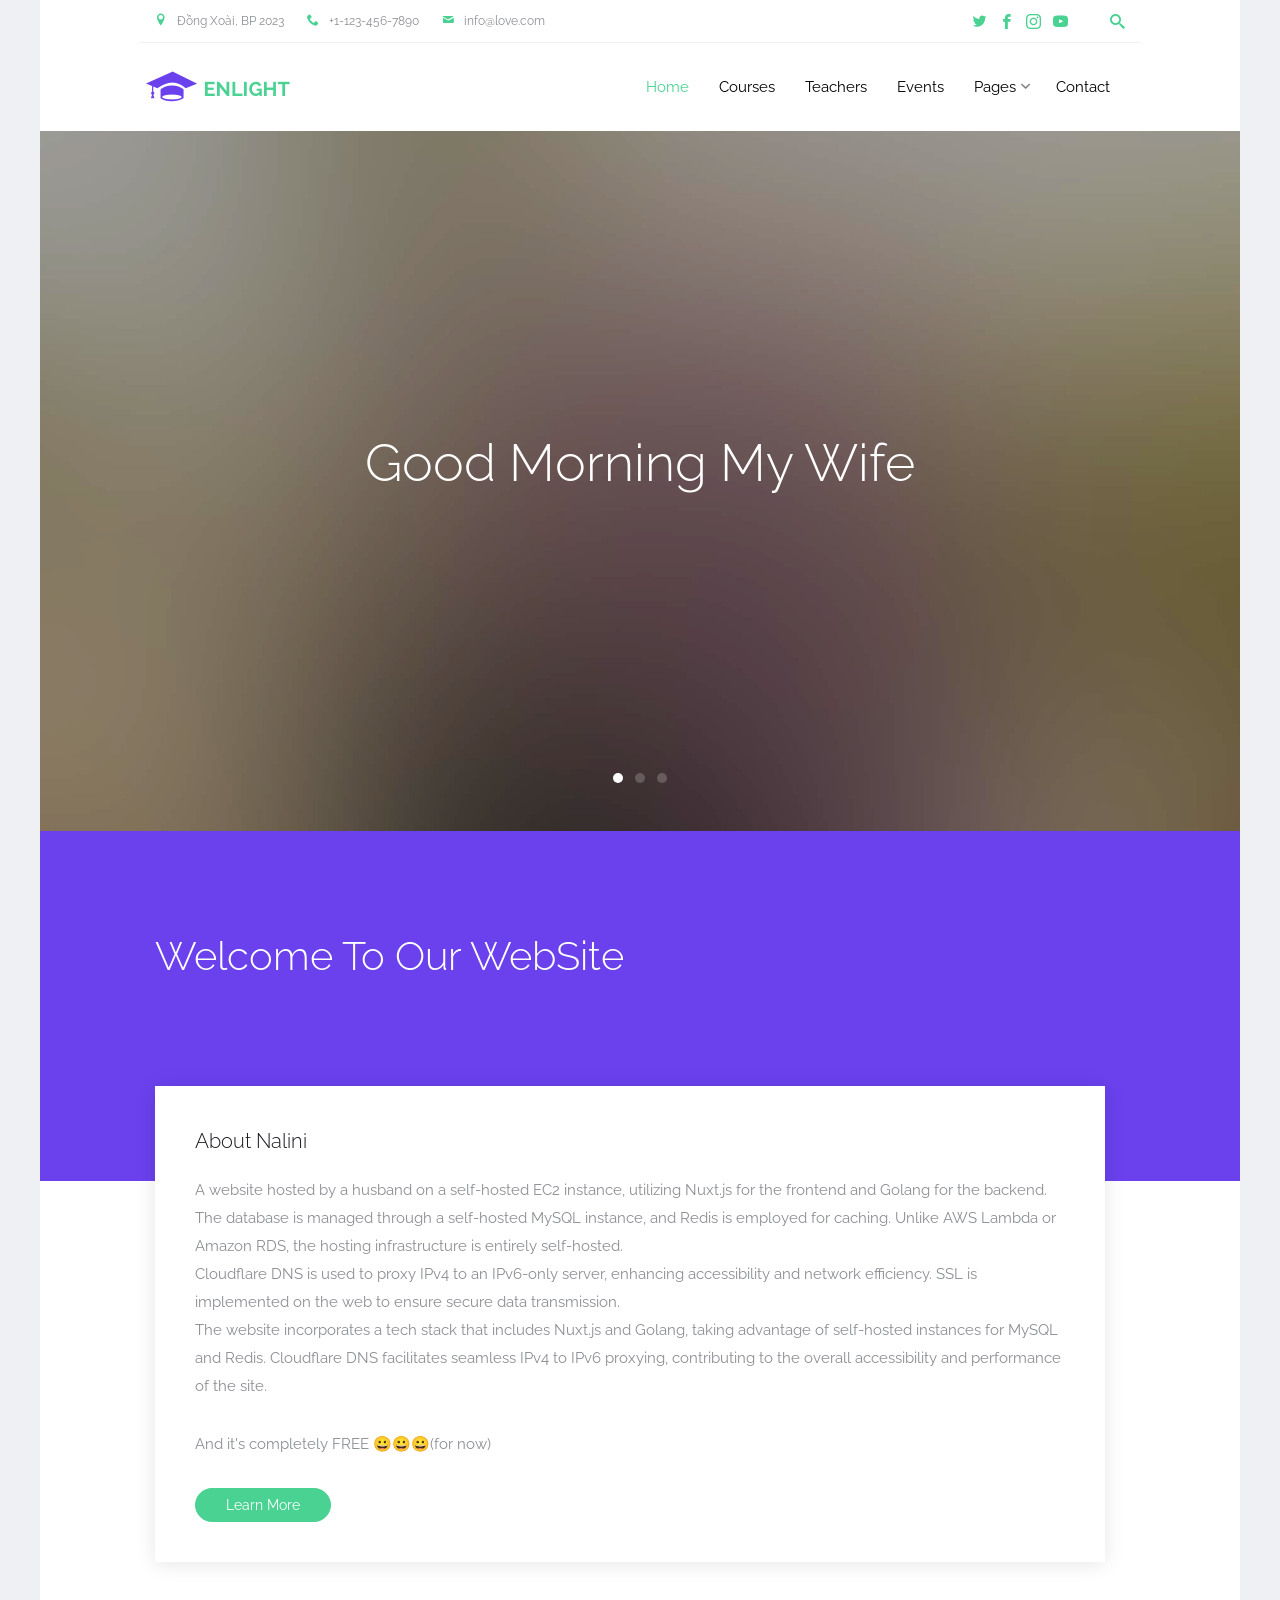
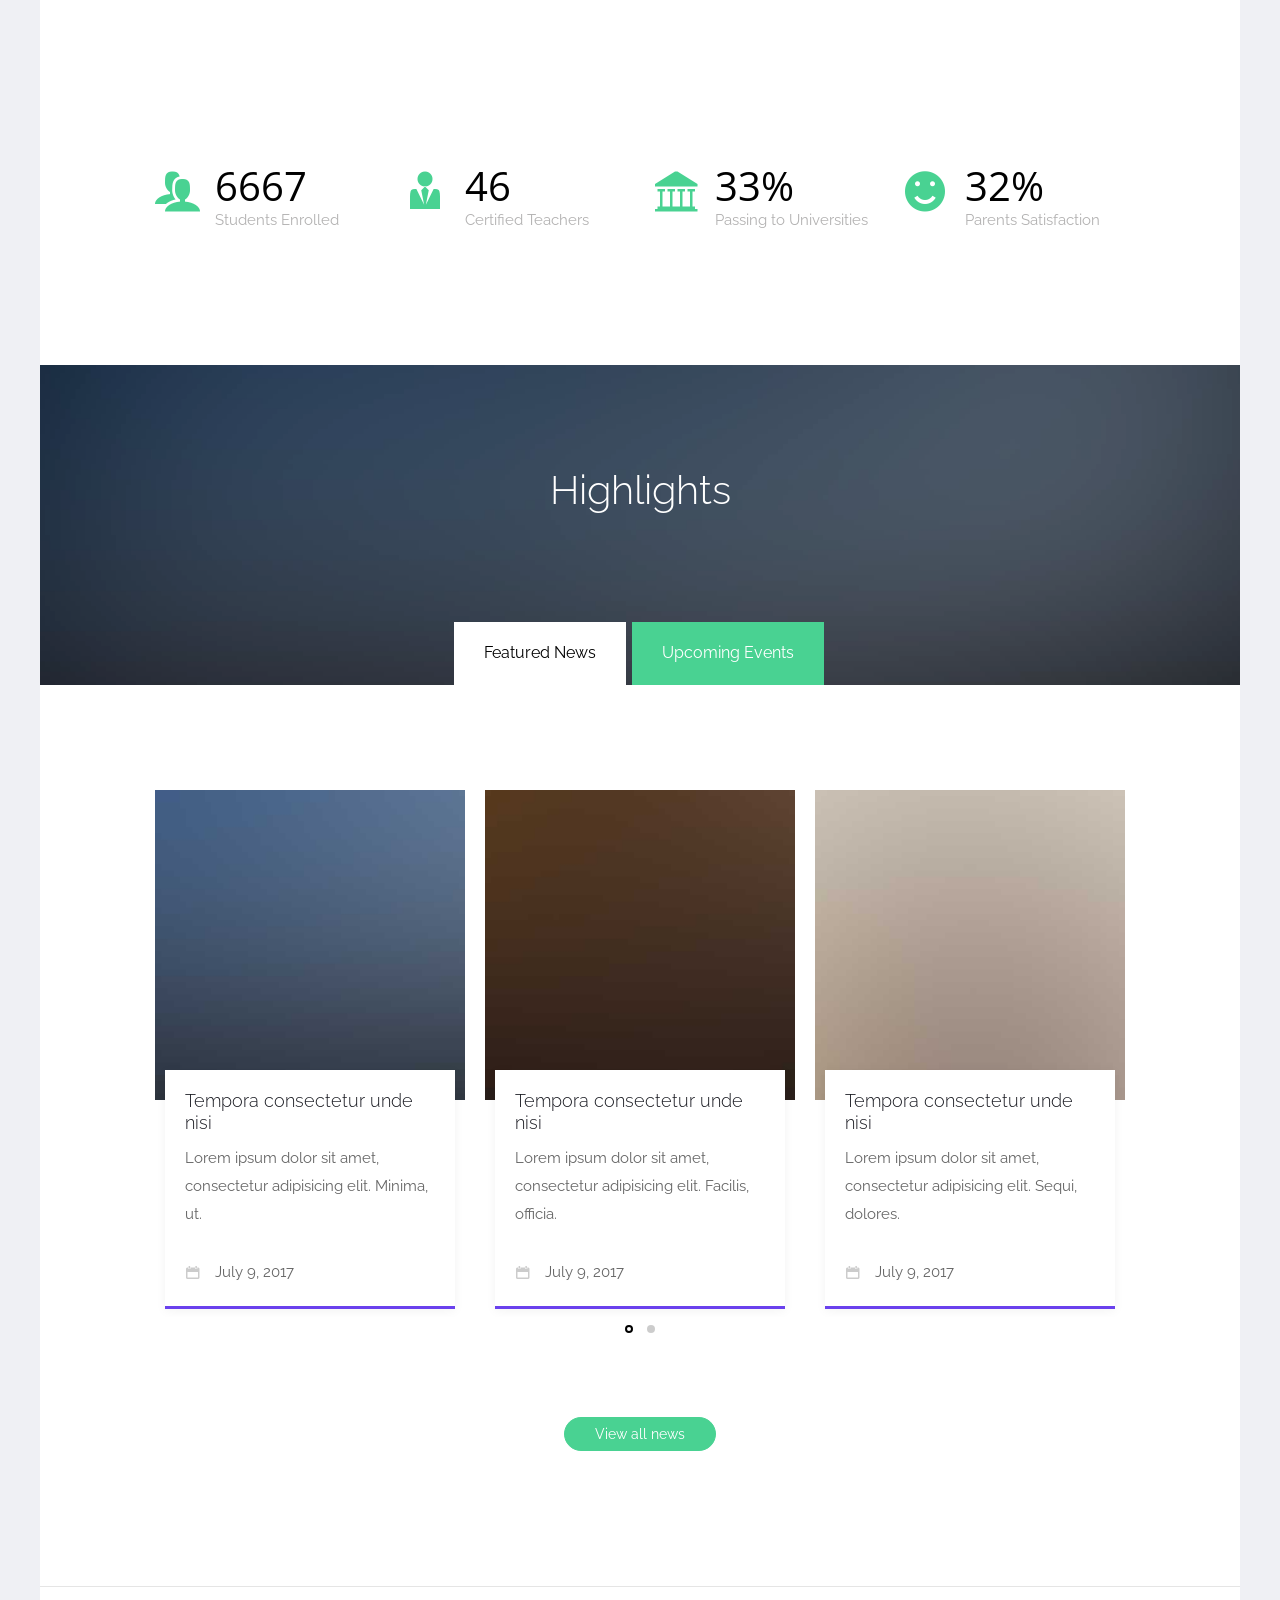
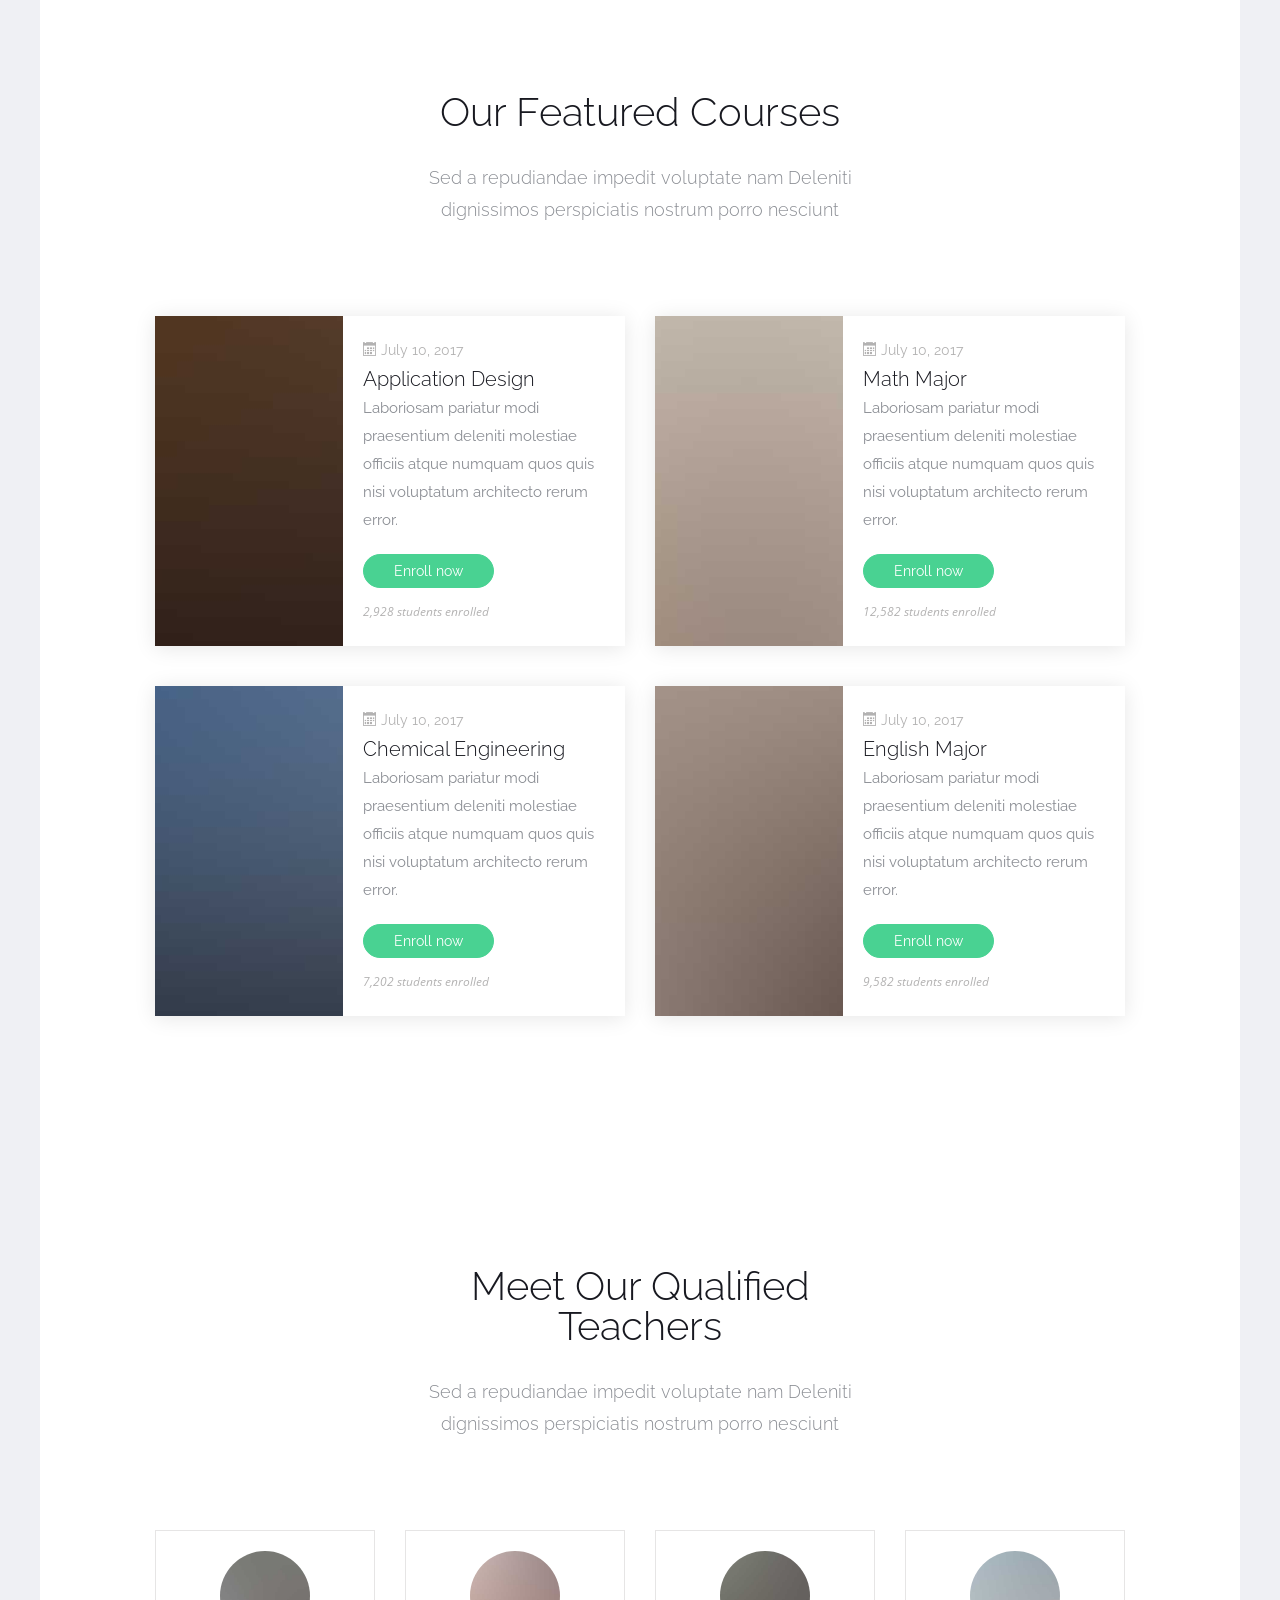
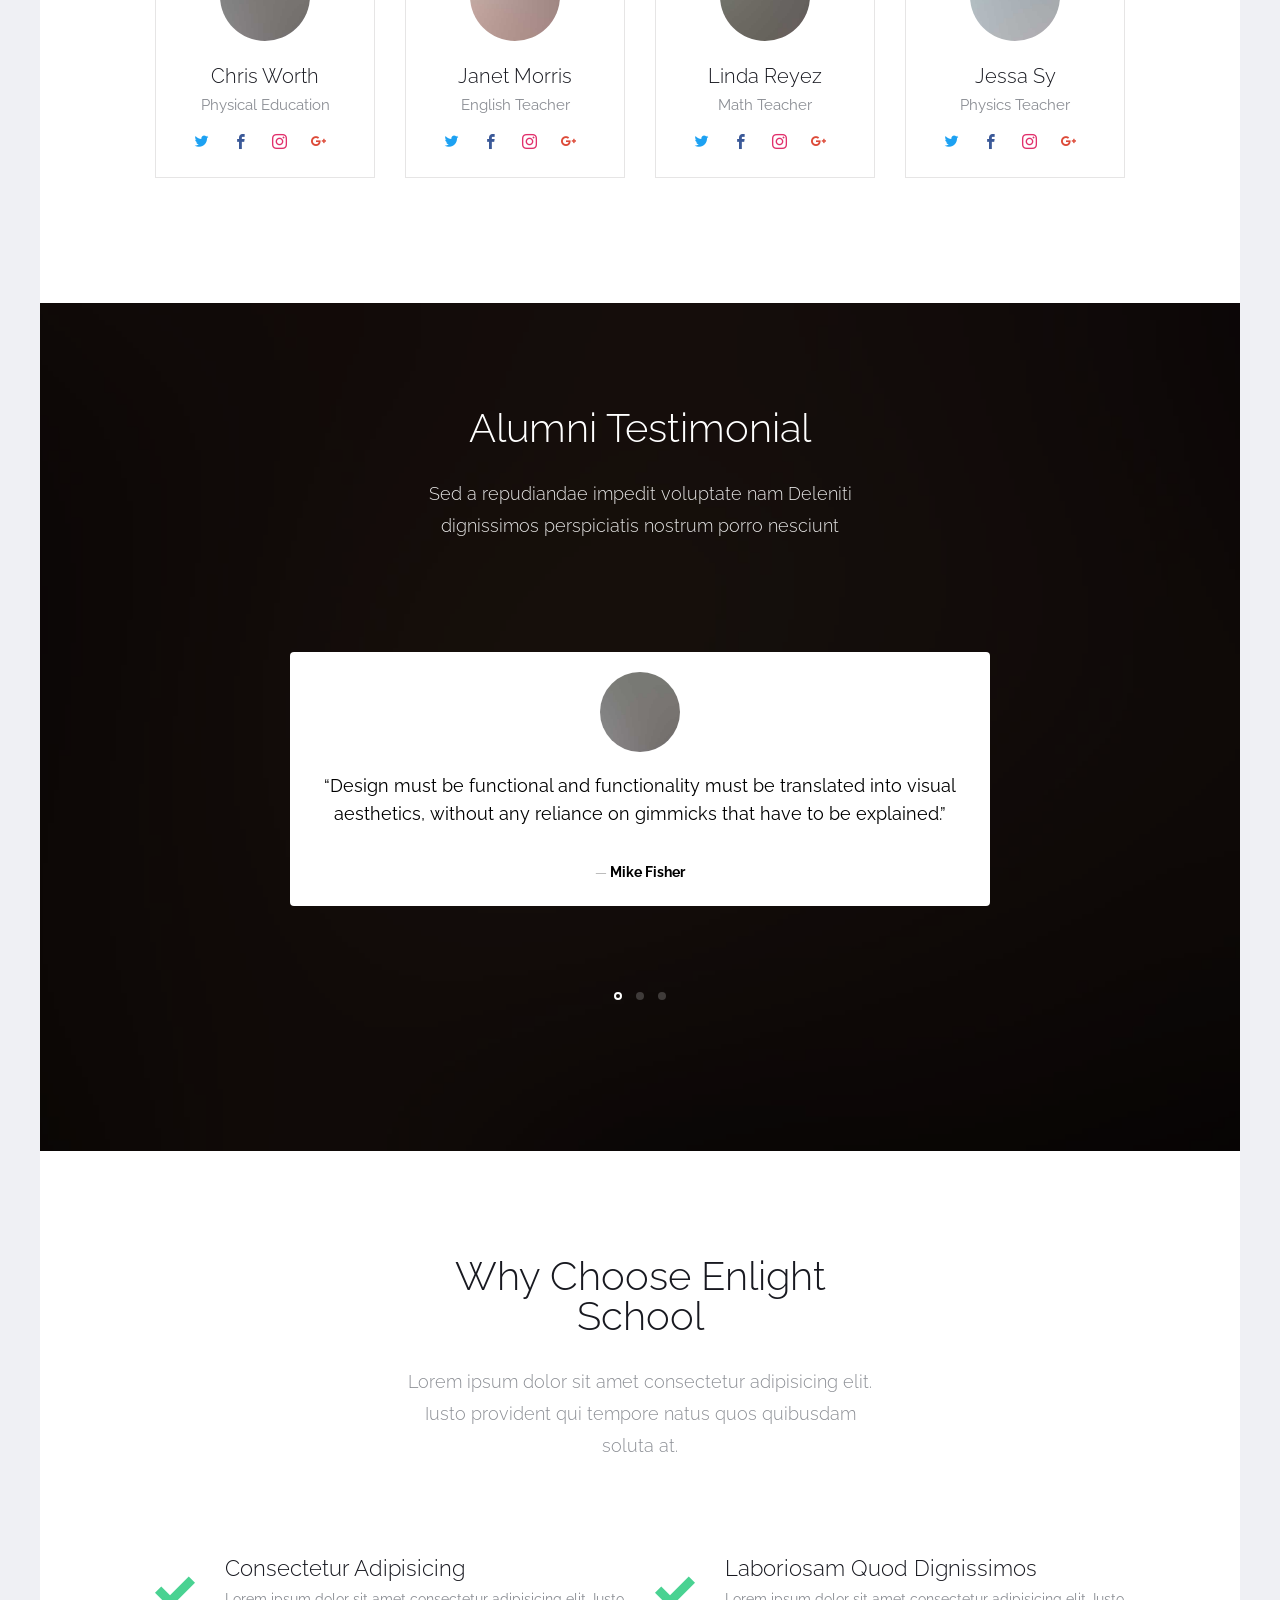
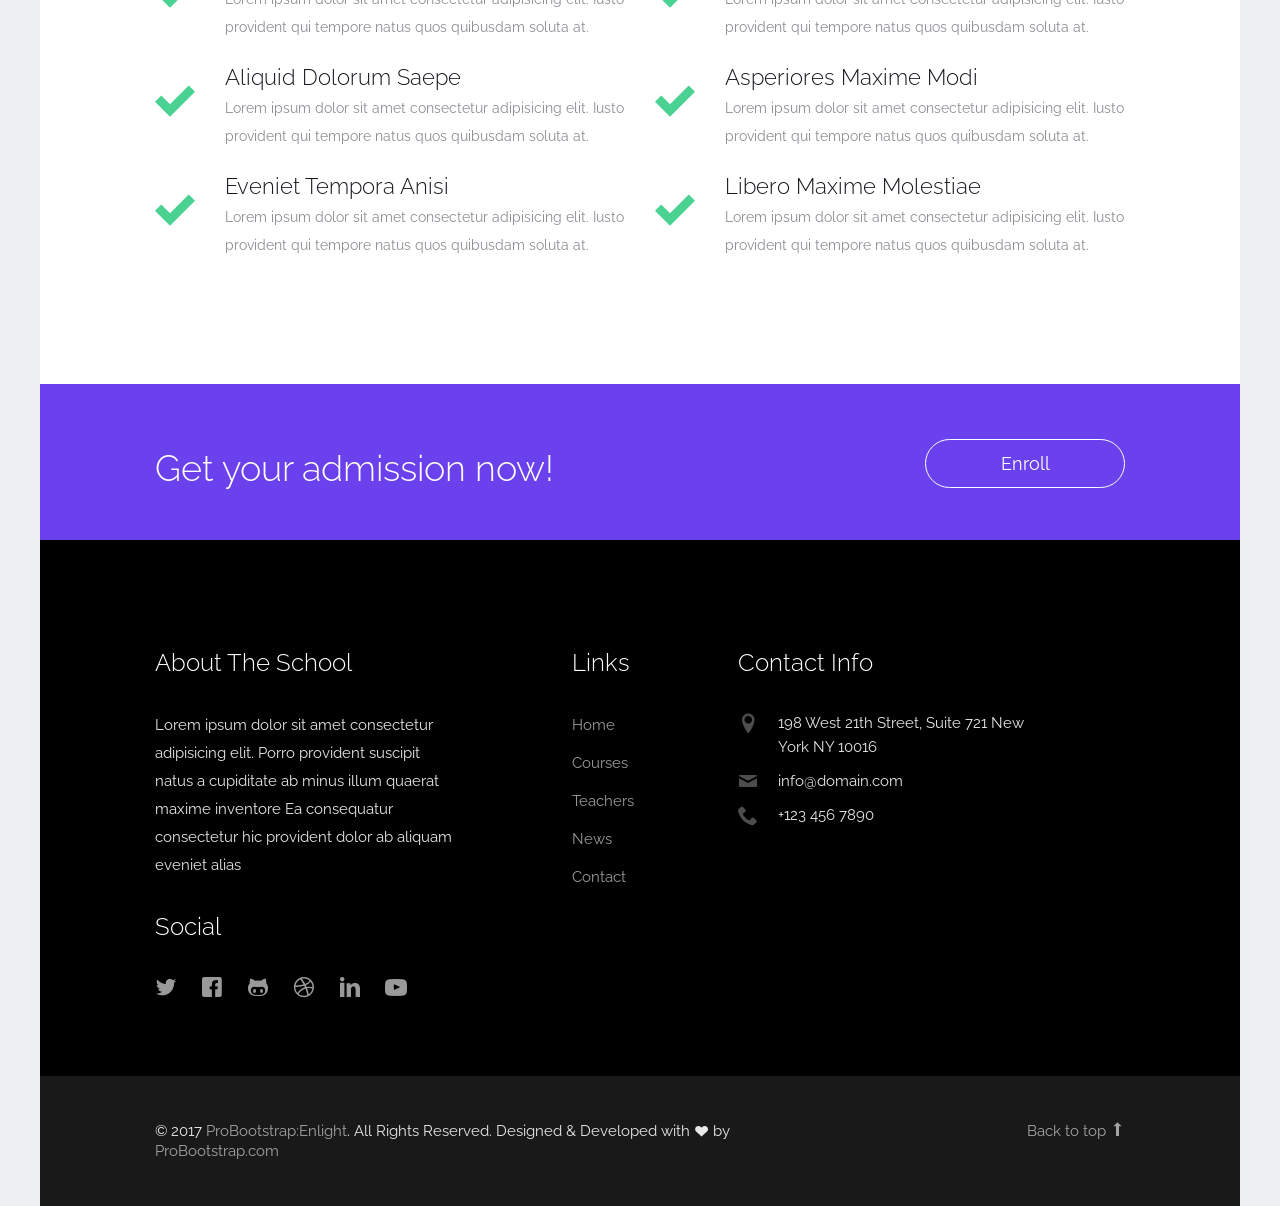
==== temp/index.html @ 1ca863a9 "add template" ====
<!DOCTYPE html>

<!-- 
  Theme Name: Enlight
  Theme URL: https://probootstrap.com/enlight-free-education-responsive-bootstrap-website-template
  Author: ProBootstrap.com
  Author URL: https://probootstrap.com
  License: Released for free under the Creative Commons Attribution 3.0 license (probootstrap.com/license)
-->
<html lang="en">
  <head>
    <meta charset="utf-8">
    <meta name="viewport" content="width=device-width, initial-scale=1">
    <title>Good Morning &mdash;</title>
    <meta name="description" content="Free Bootstrap Theme by ProBootstrap.com">
    <meta name="keywords" content="free website templates, free bootstrap themes, free template, free bootstrap, free website template">
    
    <link href="https://fonts.googleapis.com/css?family=Raleway:300,400,500,700|Open+Sans" rel="stylesheet">
    <link rel="stylesheet" href="css/styles-merged.css">
    <link rel="stylesheet" href="css/style.min.css">
    <link rel="stylesheet" href="css/custom.css">

    <!--[if lt IE 9]>
      <script src="js/vendor/html5shiv.min.js"></script>
      <script src="js/vendor/respond.min.js"></script>
    <![endif]-->
  </head>
  <body>

    <div class="probootstrap-search" id="probootstrap-search">
      <a href="#" class="probootstrap-close js-probootstrap-close"><i class="icon-cross"></i></a>
      <form action="#">
        <input type="search" name="s" id="search" placeholder="Search a keyword and hit enter...">
      </form>
    </div>
    
    <div class="probootstrap-page-wrapper">
      <!-- Fixed navbar -->
      
      <div class="probootstrap-header-top">
        <div class="container">
          <div class="row">
            <div class="col-lg-9 col-md-9 col-sm-9 probootstrap-top-quick-contact-info">
              <span><i class="icon-location2"></i>Đồng Xoài, BP 2023</span>
              <span><i class="icon-phone2"></i>+1-123-456-7890</span>
              <span><i class="icon-mail"></i>info@love.com</span>
            </div>
            <div class="col-lg-3 col-md-3 col-sm-3 probootstrap-top-social">
              <ul>
                <li><a href="#"><i class="icon-twitter"></i></a></li>
                <li><a href="#"><i class="icon-facebook2"></i></a></li>
                <li><a href="#"><i class="icon-instagram2"></i></a></li>
                <li><a href="#"><i class="icon-youtube"></i></a></li>
                <li><a href="#" class="probootstrap-search-icon js-probootstrap-search"><i class="icon-search"></i></a></li>
              </ul>
            </div>
          </div>
        </div>
      </div>
      <nav class="navbar navbar-default probootstrap-navbar">
        <div class="container">
          <div class="navbar-header">
            <div class="btn-more js-btn-more visible-xs">
              <a href="#"><i class="icon-dots-three-vertical "></i></a>
            </div>
            <button type="button" class="navbar-toggle collapsed" data-toggle="collapse" data-target="#navbar-collapse" aria-expanded="false" aria-controls="navbar">
              <span class="sr-only">Toggle navigation</span>
              <span class="icon-bar"></span>
              <span class="icon-bar"></span>
              <span class="icon-bar"></span>
            </button>
            <a class="navbar-brand" href="index.html" title="ProBootstrap:Nalini">Nalini</a>
          </div>

          <div id="navbar-collapse" class="navbar-collapse collapse">
            <ul class="nav navbar-nav navbar-right">
              <li class="active"><a href="index.html">Home</a></li>
              <li><a href="courses.html">Courses</a></li>
              <li><a href="teachers.html">Teachers</a></li>
              <li><a href="events.html">Events</a></li>
              <li class="dropdown">
                <a href="#" data-toggle="dropdown" class="dropdown-toggle">Pages</a>
                <ul class="dropdown-menu">
                  <li><a href="about.html">About Us</a></li>
                  <li><a href="courses.html">Courses</a></li>
                  <li><a href="course-single.html">Course Single</a></li>
                  <li><a href="gallery.html">Gallery</a></li>
                  <li class="dropdown-submenu dropdown">
                    <a href="#" data-toggle="dropdown" class="dropdown-toggle"><span>Sub Menu</span></a>
                    <ul class="dropdown-menu">
                      <li><a href="#">Second Level Menu</a></li>
                      <li><a href="#">Second Level Menu</a></li>
                      <li><a href="#">Second Level Menu</a></li>
                      <li><a href="#">Second Level Menu</a></li>
                    </ul>
                  </li>
                  <li><a href="news.html">News</a></li>
                </ul>
              </li>
              <li><a href="contact.html">Contact</a></li>
            </ul>
          </div>
        </div>
      </nav>

      <section class="flexslider">
        <ul class="slides">
          <li style="background-image: url(img/slider_1.jpg)" class="overlay">
            <div class="container">
              <div class="row">
                <div class="col-md-8 col-md-offset-2">
                  <div class="probootstrap-slider-text text-center">
                    <h1 class="probootstrap-heading probootstrap-animate">Good Morning My Wife</h1>
                  </div>
                </div>
              </div>
            </div>
          </li>
          <li style="background-image: url(img/slider_2.jpg)" class="overlay">
            <div class="container">
              <div class="row">
                <div class="col-md-8 col-md-offset-2">
                  <div class="probootstrap-slider-text text-center">
                    <h1 class="probootstrap-heading probootstrap-animate">Welcome To Our WebSite</h1>
                  </div>
                </div>
              </div>
            </div>
            
          </li>
          <li style="background-image: url(img/slider_3.jpg)" class="overlay">
            <div class="container">
              <div class="row">
                <div class="col-md-8 col-md-offset-2">
                  <div class="probootstrap-slider-text text-center">
                    <h1 class="probootstrap-heading probootstrap-animate">KKKKKK</h1>
                  </div>
                </div>
              </div>
            </div>
          </li>
        </ul>
      </section>
      
      <section class="probootstrap-section probootstrap-section-colored">
        <div class="container">
          <div class="row">
            <div class="col-md-12 text-left section-heading probootstrap-animate">
              <h2>Welcome To Our WebSite</h2>
            </div>
          </div>
        </div>
      </section>

      <section class="probootstrap-section">
        <div class="container">
          <div class="row">
            <div class="col-md-12">
              <div class="probootstrap-flex-block">
                <div class="probootstrap-text probootstrap-animate " style="width: 100%;">
                  <h3>About Nalini</h3>
                  <p>A website hosted by a husband on a self-hosted EC2 instance, utilizing Nuxt.js for the frontend and Golang for the backend. <br>
                  The database is managed through a self-hosted MySQL instance, and Redis is employed for caching. Unlike AWS Lambda or Amazon RDS, the hosting infrastructure is entirely self-hosted. <br>
                  Cloudflare DNS is used to proxy IPv4 to an IPv6-only server, enhancing accessibility and network efficiency. SSL is implemented on the web to ensure secure data transmission. <br>
                  The website incorporates a tech stack that includes Nuxt.js and Golang, taking advantage of self-hosted instances for MySQL and Redis. Cloudflare DNS facilitates seamless IPv4 to IPv6 proxying, contributing to the overall accessibility and performance of the site.</p>
                  <p>And it's completely FREE &#128512;&#128512;&#128512;(for now)</p>
                  <p><a href="#" class="btn btn-primary">Learn More</a></p>
                </div>
              </div>
            </div>
          </div>
        </div>
      </section>

      <section class="probootstrap-section" id="probootstrap-counter">
        <div class="container">
          
          <div class="row">
            <div class="col-md-3 col-sm-6 col-xs-6 col-xxs-12 probootstrap-animate">
              <div class="probootstrap-counter-wrap">
                <div class="probootstrap-icon">
                  <i class="icon-users2"></i>
                </div>
                <div class="probootstrap-text">
                  <span class="probootstrap-counter">
                    <span class="js-counter" data-from="0" data-to="20203" data-speed="5000" data-refresh-interval="50">1</span>
                  </span>
                  <span class="probootstrap-counter-label">Students Enrolled</span>
                </div>
              </div>
            </div>
            <div class="col-md-3 col-sm-6 col-xs-6 col-xxs-12 probootstrap-animate">
              <div class="probootstrap-counter-wrap">
                <div class="probootstrap-icon">
                  <i class="icon-user-tie"></i>
                </div>
                <div class="probootstrap-text">
                  <span class="probootstrap-counter">
                    <span class="js-counter" data-from="0" data-to="139" data-speed="5000" data-refresh-interval="50">1</span>
                  </span>
                  <span class="probootstrap-counter-label">Certified Teachers</span>
                </div>
              </div>
            </div>
            <div class="clearfix visible-sm-block visible-xs-block"></div>
            <div class="col-md-3 col-sm-6 col-xs-6 col-xxs-12 probootstrap-animate">
              <div class="probootstrap-counter-wrap">
                <div class="probootstrap-icon">
                  <i class="icon-library"></i>
                </div>
                <div class="probootstrap-text">
                  <span class="probootstrap-counter">
                    <span class="js-counter" data-from="0" data-to="99" data-speed="5000" data-refresh-interval="50">1</span>%
                  </span>
                  <span class="probootstrap-counter-label">Passing to Universities</span>
                </div>
              </div>
            </div>
            <div class="col-md-3 col-sm-6 col-xs-6 col-xxs-12 probootstrap-animate">
               
               <div class="probootstrap-counter-wrap">
                <div class="probootstrap-icon">
                  <i class="icon-smile2"></i>
                </div>
                <div class="probootstrap-text">
                  <span class="probootstrap-counter">
                    <span class="js-counter" data-from="0" data-to="100" data-speed="5000" data-refresh-interval="50">1</span>%
                  </span>
                  <span class="probootstrap-counter-label">Parents Satisfaction</span>
                </div>
              </div>
            </div>
          </div>
        </div>
      </section>

      <section class="probootstrap-section probootstrap-section-colored probootstrap-bg probootstrap-custom-heading probootstrap-tab-section" style="background-image: url(img/slider_2.jpg)">
        <div class="container">
          <div class="row">
            <div class="col-md-12 text-center section-heading probootstrap-animate">
              <h2 class="mb0">Highlights</h2>
            </div>
          </div>
        </div>
        <div class="probootstrap-tab-style-1">
          <ul class="nav nav-tabs probootstrap-center probootstrap-tabs no-border">
            <li class="active"><a data-toggle="tab" href="#featured-news">Featured News</a></li>
            <li><a data-toggle="tab" href="#upcoming-events">Upcoming Events</a></li>
          </ul>
        </div>
      </section>

      <section class="probootstrap-section probootstrap-section">
        <div class="container">
          <div class="row">
            <div class="col-md-12">
              
              <div class="tab-content">

                <div id="featured-news" class="tab-pane fade in active">
                  <div class="row">
                    <div class="col-md-12">
                      <div class="owl-carousel" id="owl1">
                        <div class="item">
                          <a href="#" class="probootstrap-featured-news-box">
                            <figure class="probootstrap-media"><img src="img/img_sm_3.jpg" alt="Free Bootstrap Template by ProBootstrap.com" class="img-responsive"></figure>
                            <div class="probootstrap-text">
                              <h3>Tempora consectetur unde nisi</h3>
                              <p>Lorem ipsum dolor sit amet, consectetur adipisicing elit. Minima, ut.</p>
                              <span class="probootstrap-date"><i class="icon-calendar"></i>July 9, 2017</span>
                              
                            </div>
                          </a>
                        </div>
                        <!-- END item -->
                        <div class="item">
                          <a href="#" class="probootstrap-featured-news-box">
                            <figure class="probootstrap-media"><img src="img/img_sm_1.jpg" alt="Free Bootstrap Template by ProBootstrap.com" class="img-responsive"></figure>
                            <div class="probootstrap-text">
                              <h3>Tempora consectetur unde nisi</h3>
                              <p>Lorem ipsum dolor sit amet, consectetur adipisicing elit. Facilis, officia.</p>
                              <span class="probootstrap-date"><i class="icon-calendar"></i>July 9, 2017</span>
                              
                            </div>
                          </a>
                        </div>
                        <!-- END item -->
                        <div class="item">
                          <a href="#" class="probootstrap-featured-news-box">
                            <figure class="probootstrap-media"><img src="img/img_sm_2.jpg" alt="Free Bootstrap Template by ProBootstrap.com" class="img-responsive"></figure>
                            <div class="probootstrap-text">
                              <h3>Tempora consectetur unde nisi</h3>
                              <p>Lorem ipsum dolor sit amet, consectetur adipisicing elit. Sequi, dolores.</p>
                              <span class="probootstrap-date"><i class="icon-calendar"></i>July 9, 2017</span>
                              
                            </div>
                          </a>
                        </div>
                        <!-- END item -->
                        <div class="item">
                          <a href="#" class="probootstrap-featured-news-box">
                            <figure class="probootstrap-media"><img src="img/img_sm_3.jpg" alt="Free Bootstrap Template by ProBootstrap.com" class="img-responsive"></figure>
                            <div class="probootstrap-text">
                              <h3>Tempora consectetur unde nisi</h3>
                              <p>Lorem ipsum dolor sit amet, consectetur adipisicing elit. Iure, earum.</p>
                              <span class="probootstrap-date"><i class="icon-calendar"></i>July 9, 2017</span>
                              
                              
                            </div>
                          </a>
                        </div>
                        <!-- END item -->
                      </div>
                    </div>
                  </div>
                  <!-- END row -->
                  <div class="row">
                    <div class="col-md-12 text-center">
                      <p><a href="#" class="btn btn-primary">View all news</a></p>  
                    </div>
                  </div>
                </div>
                <div id="upcoming-events" class="tab-pane fade">
                  <div class="row">
                    <div class="col-md-12">
                      <div class="owl-carousel" id="owl2">
                        <div class="item">
                          <a href="#" class="probootstrap-featured-news-box">
                            <figure class="probootstrap-media"><img src="img/img_sm_3.jpg" alt="Free Bootstrap Template by ProBootstrap.com" class="img-responsive"></figure>
                            <div class="probootstrap-text">
                              <h3>Tempora consectetur unde nisi</h3>
                              <span class="probootstrap-date"><i class="icon-calendar"></i>July 9, 2017</span>
                              <span class="probootstrap-location"><i class="icon-location2"></i>White Palace, Brooklyn, NYC</span>
                            </div>
                          </a>
                        </div>
                        <!-- END item -->
                        <div class="item">
                          <a href="#" class="probootstrap-featured-news-box">
                            <figure class="probootstrap-media"><img src="img/img_sm_1.jpg" alt="Free Bootstrap Template by ProBootstrap.com" class="img-responsive"></figure>
                            <div class="probootstrap-text">
                              <h3>Tempora consectetur unde nisi</h3>
                              <span class="probootstrap-date"><i class="icon-calendar"></i>July 9, 2017</span>
                              <span class="probootstrap-location"><i class="icon-location2"></i>White Palace, Brooklyn, NYC</span>
                            </div>
                          </a>
                        </div>
                        <!-- END item -->
                        <div class="item">
                          <a href="#" class="probootstrap-featured-news-box">
                            <figure class="probootstrap-media"><img src="img/img_sm_2.jpg" alt="Free Bootstrap Template by ProBootstrap.com" class="img-responsive"></figure>
                            <div class="probootstrap-text">
                              <h3>Tempora consectetur unde nisi</h3>
                              <span class="probootstrap-date"><i class="icon-calendar"></i>July 9, 2017</span>
                              <span class="probootstrap-location"><i class="icon-location2"></i>White Palace, Brooklyn, NYC</span>
                            </div>
                          </a>
                        </div>
                        <!-- END item -->
                        <div class="item">
                          <a href="#" class="probootstrap-featured-news-box">
                            <figure class="probootstrap-media"><img src="img/img_sm_3.jpg" alt="Free Bootstrap Template by ProBootstrap.com" class="img-responsive"></figure>
                            <div class="probootstrap-text">
                              <h3>Tempora consectetur unde nisi</h3>
                              <span class="probootstrap-date"><i class="icon-calendar"></i>July 9, 2017</span>
                              <span class="probootstrap-location"><i class="icon-location2"></i>White Palace, Brooklyn, NYC</span>
                            </div>
                          </a>
                        </div>
                        <!-- END item -->
                      </div>
                    </div>
                  </div>
                  <div class="row">
                    <div class="col-md-12 text-center">
                      <p><a href="#" class="btn btn-primary">View all events</a></p>  
                    </div>
                  </div>
                </div>

              </div>
            
            </div>
          </div>
        </div>
      </section>

      <section class="probootstrap-section probootstrap-bg-white probootstrap-border-top">
        <div class="container">
          <div class="row">
            <div class="col-md-6 col-md-offset-3 text-center section-heading probootstrap-animate">
              <h2>Our Featured Courses</h2>
              <p class="lead">Sed a repudiandae impedit voluptate nam Deleniti dignissimos perspiciatis nostrum porro nesciunt</p>
            </div>
          </div>
          <!-- END row -->
          <div class="row">
            <div class="col-md-6">
              <div class="probootstrap-service-2 probootstrap-animate">
                <div class="image">
                  <div class="image-bg">
                    <img src="img/img_sm_1.jpg" alt="Free Bootstrap Template by ProBootstrap.com">
                  </div>
                </div>
                <div class="text">
                  <span class="probootstrap-meta"><i class="icon-calendar2"></i> July 10, 2017</span>
                  <h3>Application Design</h3>
                  <p>Laboriosam pariatur modi praesentium deleniti molestiae officiis atque numquam quos quis nisi voluptatum architecto rerum error.</p>
                  <p><a href="#" class="btn btn-primary">Enroll now</a> <span class="enrolled-count">2,928 students enrolled</span></p>
                </div>
              </div>

              <div class="probootstrap-service-2 probootstrap-animate">
                <div class="image">
                  <div class="image-bg">
                    <img src="img/img_sm_3.jpg" alt="Free Bootstrap Template by ProBootstrap.com">
                  </div>
                </div>
                <div class="text">
                  <span class="probootstrap-meta"><i class="icon-calendar2"></i> July 10, 2017</span>
                  <h3>Chemical Engineering</h3>
                  <p>Laboriosam pariatur modi praesentium deleniti molestiae officiis atque numquam quos quis nisi voluptatum architecto rerum error.</p>
                  <p><a href="#" class="btn btn-primary">Enroll now</a> <span class="enrolled-count">7,202 students enrolled</span></p>
                </div>
              </div>

            </div>
            <div class="col-md-6">
              <div class="probootstrap-service-2 probootstrap-animate">
                <div class="image">
                  <div class="image-bg">
                    <img src="img/img_sm_2.jpg" alt="Free Bootstrap Template by ProBootstrap.com">
                  </div>
                </div>
                <div class="text">
                  <span class="probootstrap-meta"><i class="icon-calendar2"></i> July 10, 2017</span>
                  <h3>Math Major</h3>
                  <p>Laboriosam pariatur modi praesentium deleniti molestiae officiis atque numquam quos quis nisi voluptatum architecto rerum error.</p>
                  <p><a href="#" class="btn btn-primary">Enroll now</a> <span class="enrolled-count">12,582 students enrolled</span></p>
                </div>
              </div>

              <div class="probootstrap-service-2 probootstrap-animate">
                <div class="image">
                  <div class="image-bg">
                    <img src="img/img_sm_4.jpg" alt="Free Bootstrap Template by ProBootstrap.com">
                  </div>
                </div>
                <div class="text">
                  <span class="probootstrap-meta"><i class="icon-calendar2"></i> July 10, 2017</span>
                  <h3>English Major</h3>
                  <p>Laboriosam pariatur modi praesentium deleniti molestiae officiis atque numquam quos quis nisi voluptatum architecto rerum error.</p>
                  <p><a href="#" class="btn btn-primary">Enroll now</a> <span class="enrolled-count">9,582 students enrolled</span></p>
                </div>
              </div>

            </div>
          </div>
        </div>
      </section>

      
      
      <section class="probootstrap-section">
        <div class="container">
          <div class="row">
            <div class="col-md-6 col-md-offset-3 text-center section-heading probootstrap-animate">
              <h2>Meet Our Qualified Teachers</h2>
              <p class="lead">Sed a repudiandae impedit voluptate nam Deleniti dignissimos perspiciatis nostrum porro nesciunt</p>
            </div>
          </div>
          <!-- END row -->

          <div class="row">
            <div class="col-md-3 col-sm-6">
              <div class="probootstrap-teacher text-center probootstrap-animate">
                <figure class="media">
                  <img src="img/person_1.jpg" alt="Free Bootstrap Template by ProBootstrap.com" class="img-responsive">
                </figure>
                <div class="text">
                  <h3>Chris Worth</h3>
                  <p>Physical Education</p>
                  <ul class="probootstrap-footer-social">
                    <li class="twitter"><a href="#"><i class="icon-twitter"></i></a></li>
                    <li class="facebook"><a href="#"><i class="icon-facebook2"></i></a></li>
                    <li class="instagram"><a href="#"><i class="icon-instagram2"></i></a></li>
                    <li class="google-plus"><a href="#"><i class="icon-google-plus"></i></a></li>
                  </ul>
                </div>
              </div>
            </div>
            <div class="col-md-3 col-sm-6">
              <div class="probootstrap-teacher text-center probootstrap-animate">
                <figure class="media">
                  <img src="img/person_5.jpg" alt="Free Bootstrap Template by ProBootstrap.com" class="img-responsive">
                </figure>
                <div class="text">
                  <h3>Janet Morris</h3>
                  <p>English Teacher</p>
                  <ul class="probootstrap-footer-social">
                    <li class="twitter"><a href="#"><i class="icon-twitter"></i></a></li>
                    <li class="facebook"><a href="#"><i class="icon-facebook2"></i></a></li>
                    <li class="instagram"><a href="#"><i class="icon-instagram2"></i></a></li>
                    <li class="google-plus"><a href="#"><i class="icon-google-plus"></i></a></li>
                  </ul>
                </div>
              </div>
            </div>
            <div class="clearfix visible-sm-block visible-xs-block"></div>
            <div class="col-md-3 col-sm-6">
              <div class="probootstrap-teacher text-center probootstrap-animate">
                <figure class="media">
                  <img src="img/person_6.jpg" alt="Free Bootstrap Template by ProBootstrap.com" class="img-responsive">
                </figure>
                <div class="text">
                  <h3>Linda Reyez</h3>
                  <p>Math Teacher</p>
                  <ul class="probootstrap-footer-social">
                    <li class="twitter"><a href="#"><i class="icon-twitter"></i></a></li>
                    <li class="facebook"><a href="#"><i class="icon-facebook2"></i></a></li>
                    <li class="instagram"><a href="#"><i class="icon-instagram2"></i></a></li>
                    <li class="google-plus"><a href="#"><i class="icon-google-plus"></i></a></li>
                  </ul>
                </div>
              </div>
            </div>
            <div class="col-md-3 col-sm-6">
              <div class="probootstrap-teacher text-center probootstrap-animate">
                <figure class="media">
                  <img src="img/person_7.jpg" alt="Free Bootstrap Template by ProBootstrap.com" class="img-responsive">
                </figure>
                <div class="text">
                  <h3>Jessa Sy</h3>
                  <p>Physics Teacher</p>
                  <ul class="probootstrap-footer-social">
                    <li class="twitter"><a href="#"><i class="icon-twitter"></i></a></li>
                    <li class="facebook"><a href="#"><i class="icon-facebook2"></i></a></li>
                    <li class="instagram"><a href="#"><i class="icon-instagram2"></i></a></li>
                    <li class="google-plus"><a href="#"><i class="icon-google-plus"></i></a></li>
                  </ul>
                </div>
              </div>
            </div>
          </div>

        </div>
      </section>
      <section class="probootstrap-section probootstrap-bg probootstrap-section-colored probootstrap-testimonial" style="background-image: url(img/slider_4.jpg);">
        <div class="container">
          <div class="row">
            <div class="col-md-6 col-md-offset-3 text-center section-heading probootstrap-animate">
              <h2>Alumni Testimonial</h2>
              <p class="lead">Sed a repudiandae impedit voluptate nam Deleniti dignissimos perspiciatis nostrum porro nesciunt</p>
            </div>
          </div>
          <!-- END row -->
          <div class="row">
            <div class="col-md-12 probootstrap-animate">
              <div class="owl-carousel owl-carousel-testimony owl-carousel-fullwidth">
                <div class="item">

                  <div class="probootstrap-testimony-wrap text-center">
                    <figure>
                      <img src="img/person_1.jpg" alt="Free Bootstrap Template by ProBootstrap.com">
                    </figure>
                    <blockquote class="quote">&ldquo;Design must be functional and functionality must be translated into visual aesthetics, without any reliance on gimmicks that have to be explained.&rdquo; <cite class="author"> &mdash; <span>Mike Fisher</span></cite></blockquote>
                  </div>

                </div>
                <div class="item">
                  <div class="probootstrap-testimony-wrap text-center">
                    <figure>
                      <img src="img/person_2.jpg" alt="Free Bootstrap Template by ProBootstrap.com">
                    </figure>
                    <blockquote class="quote">&ldquo;Creativity is just connecting things. When you ask creative people how they did something, they feel a little guilty because they didn’t really do it, they just saw something. It seemed obvious to them after a while.&rdquo; <cite class="author"> &mdash;<span>Jorge Smith</span></cite></blockquote>
                  </div>
                </div>
                <div class="item">
                  <div class="probootstrap-testimony-wrap text-center">
                    <figure>
                      <img src="img/person_3.jpg" alt="Free Bootstrap Template by ProBootstrap.com">
                    </figure>
                    <blockquote class="quote">&ldquo;I think design would be better if designers were much more skeptical about its applications. If you believe in the potency of your craft, where you choose to dole it out is not something to take lightly.&rdquo; <cite class="author">&mdash; <span>Brandon White</span></cite></blockquote>
                  </div>
                </div>
                
              </div>
            </div>
          </div>
          <!-- END row -->
        </div>
      </section>

      <section class="probootstrap-section">
        <div class="container">
          <div class="row">
            <div class="col-md-6 col-md-offset-3 text-center section-heading probootstrap-animate">
              <h2>Why Choose Enlight School</h2>
              <p class="lead">Lorem ipsum dolor sit amet consectetur adipisicing elit. Iusto provident qui tempore natus quos quibusdam soluta at.</p>
            </div>
          </div>
          <div class="row">
            <div class="col-md-6">
              <div class="service left-icon probootstrap-animate">
                <div class="icon"><i class="icon-checkmark"></i></div>
                <div class="text">
                  <h3>Consectetur Adipisicing</h3>
                  <p>Lorem ipsum dolor sit amet consectetur adipisicing elit. Iusto provident qui tempore natus quos quibusdam soluta at.</p>
                </div>  
              </div>
              <div class="service left-icon probootstrap-animate">
                <div class="icon"><i class="icon-checkmark"></i></div>
                <div class="text">
                  <h3>Aliquid Dolorum Saepe</h3>
                  <p>Lorem ipsum dolor sit amet consectetur adipisicing elit. Iusto provident qui tempore natus quos quibusdam soluta at.</p>
                </div>
              </div>
              <div class="service left-icon probootstrap-animate">
                <div class="icon"><i class="icon-checkmark"></i></div>
                <div class="text">
                  <h3>Eveniet Tempora Anisi</h3>
                  <p>Lorem ipsum dolor sit amet consectetur adipisicing elit. Iusto provident qui tempore natus quos quibusdam soluta at.</p>
                </div>
              </div>
            </div>
            <div class="col-md-6">
              <div class="service left-icon probootstrap-animate">
                <div class="icon"><i class="icon-checkmark"></i></div>
                <div class="text">
                  <h3>Laboriosam Quod Dignissimos</h3>
                  <p>Lorem ipsum dolor sit amet consectetur adipisicing elit. Iusto provident qui tempore natus quos quibusdam soluta at.</p>
                </div>  
              </div>
              
              <div class="service left-icon probootstrap-animate">
                <div class="icon"><i class="icon-checkmark"></i></div>
                <div class="text">
                  <h3>Asperiores Maxime Modi</h3>
                  <p>Lorem ipsum dolor sit amet consectetur adipisicing elit. Iusto provident qui tempore natus quos quibusdam soluta at.</p>
                </div>
              </div>
              
              <div class="service left-icon probootstrap-animate">
                <div class="icon"><i class="icon-checkmark"></i></div>
                <div class="text">
                  <h3>Libero Maxime Molestiae</h3>
                  <p>Lorem ipsum dolor sit amet consectetur adipisicing elit. Iusto provident qui tempore natus quos quibusdam soluta at.</p>
                </div>
              </div>

            </div>
          </div>
          <!-- END row -->
        </div>
      </section>
      
      <section class="probootstrap-cta">
        <div class="container">
          <div class="row">
            <div class="col-md-12">
              <h2 class="probootstrap-animate" data-animate-effect="fadeInRight">Get your admission now!</h2>
              <a href="#" role="button" class="btn btn-primary btn-lg btn-ghost probootstrap-animate" data-animate-effect="fadeInLeft">Enroll</a>
            </div>
          </div>
        </div>
      </section>
      <footer class="probootstrap-footer probootstrap-bg">
        <div class="container">
          <div class="row">
            <div class="col-md-4">
              <div class="probootstrap-footer-widget">
                <h3>About The School</h3>
                <p>Lorem ipsum dolor sit amet consectetur adipisicing elit. Porro provident suscipit natus a cupiditate ab minus illum quaerat maxime inventore Ea consequatur consectetur hic provident dolor ab aliquam eveniet alias</p>
                <h3>Social</h3>
                <ul class="probootstrap-footer-social">
                  <li><a href="#"><i class="icon-twitter"></i></a></li>
                  <li><a href="#"><i class="icon-facebook"></i></a></li>
                  <li><a href="#"><i class="icon-github"></i></a></li>
                  <li><a href="#"><i class="icon-dribbble"></i></a></li>
                  <li><a href="#"><i class="icon-linkedin"></i></a></li>
                  <li><a href="#"><i class="icon-youtube"></i></a></li>
                </ul>
              </div>
            </div>
            <div class="col-md-3 col-md-push-1">
              <div class="probootstrap-footer-widget">
                <h3>Links</h3>
                <ul>
                  <li><a href="#">Home</a></li>
                  <li><a href="#">Courses</a></li>
                  <li><a href="#">Teachers</a></li>
                  <li><a href="#">News</a></li>
                  <li><a href="#">Contact</a></li>
                </ul>
              </div>
            </div>
            <div class="col-md-4">
              <div class="probootstrap-footer-widget">
                <h3>Contact Info</h3>
                <ul class="probootstrap-contact-info">
                  <li><i class="icon-location2"></i> <span>198 West 21th Street, Suite 721 New York NY 10016</span></li>
                  <li><i class="icon-mail"></i><span>info@domain.com</span></li>
                  <li><i class="icon-phone2"></i><span>+123 456 7890</span></li>
                </ul>
              </div>
            </div>
           
          </div>
          <!-- END row -->
          
        </div>

        <div class="probootstrap-copyright">
          <div class="container">
            <div class="row">
              <div class="col-md-8 text-left">
                <p>&copy; 2017 <a href="https://probootstrap.com/">ProBootstrap:Enlight</a>. All Rights Reserved. Designed &amp; Developed with <i class="icon icon-heart"></i> by <a href="https://probootstrap.com/">ProBootstrap.com</a></p>
              </div>
              <div class="col-md-4 probootstrap-back-to-top">
                <p><a href="#" class="js-backtotop">Back to top <i class="icon-arrow-long-up"></i></a></p>
              </div>
            </div>
          </div>
        </div>
      </footer>

    </div>
    <!-- END wrapper -->
    

    <script src="js/scripts.min.js"></script>
    <script src="js/main.min.js"></script>
    <script src="js/custom.js"></script>

  </body>
</html>
---- temp/css/style.min.css ----
/*!==============================
 * Theme Name: Enlight
 * Theme URL: https://probootstrap.com/enlight-free-education-responsive-bootstrap-website-template
 * Author: ProBootstrap.com
 * Author URL: https://probootstrap.com
 * License: Released for free under the Creative Commons Attribution 3.0 license (probootstrap.com/license)
 */body,h1,h2,h3,h4,h5,h6{font-family:Raleway,Arial,sans-serif}.probootstrap-header-top,a{-webkit-transition:.3s all}@font-face{font-family:icomoon;src:url(../fonts/icomoon/icomoon.eot?1z9v6x);src:url(../fonts/icomoon/icomoon.eot?1z9v6x#iefix) format("embedded-opentype"),url(../fonts/icomoon/icomoon.ttf?1z9v6x) format("truetype"),url(../fonts/icomoon/icomoon.woff?1z9v6x) format("woff"),url(../fonts/icomoon/icomoon.svg?1z9v6x#icomoon) format("svg");font-weight:400;font-style:normal}html{overflow-x:hidden}body{background:#EFF0F4;color:#8b8e94;line-height:28px;font-size:15px}h1,h2,h3,h4,h5,h6{color:#181920;line-height:1.5;font-weight:300;margin:0 0 30px}h1{font-size:46px}h2,h4{font-size:36px}h3{font-size:28px}h5,h6{font-size:14px}ol,p,ul{margin-bottom:30px}a{transition:.3s all;color:#6a41ed}a:active,a:focus,a:hover{color:#582aeb;text-decoration:none}.flexslider .probootstrap-heading,.hero-text-heading,.probootstrap-hero h1{font-size:52px;margin-bottom:10px;margin-top:0;line-height:64px;color:#fff;font-weight:300}@media screen and (max-width:768px){.flexslider .probootstrap-heading,.hero-text-heading,.probootstrap-hero h1{font-size:40px;line-height:1.5}.probootstrap-header-top{display:none}.probootstrap-header-top.active{display:block}}.probootstrap-navbar .dropdown-submenu>a:before,.probootstrap-navbar .dropdown>a:before{font-family:icomoon;font-style:normal;font-weight:400;line-height:1;speak:none;font-variant:normal;-webkit-font-smoothing:antialiased;-moz-osx-font-smoothing:grayscale}@media screen and (max-width:480px){.flexslider .probootstrap-heading,.hero-text-heading,.probootstrap-hero h1{font-size:30px}}.flexslider .probootstrap-subheading,.hero-text-subheading,.probootstrap-hero p{font-size:16px;color:rgba(255,255,255,.9)}.flexslider .probootstrap-subheading:last-child,.hero-text-subheading:last-child,.probootstrap-hero p:last-child{margin-bottom:0}.probootstrap-page-wrapper{max-width:1500px;margin:0 auto;background:#fff}@media screen and (max-width:1500px){.probootstrap-page-wrapper{max-width:1200px}.probootstrap-page-wrapper .container{max-width:1000px}}@media screen and (max-width:1200px){.probootstrap-page-wrapper{max-width:960px}.probootstrap-page-wrapper .container{max-width:900px}}.probootstrap-sidebar-inner{background:#fff;padding:40px;margin-bottom:40px;-webkit-box-shadow:0 2px 20px 0 rgba(0,0,0,.1);box-shadow:0 2px 20px 0 rgba(0,0,0,.1)}.probootstrap-side-menu{padding:0;margin:0}.probootstrap-side-menu li{padding:0;margin:0 0 20px;list-style:none;font-size:16px}.probootstrap-side-menu li.active,.probootstrap-side-menu li.active a{color:#000}.probootstrap-header-top{margin-top:0;position:relative;transition:.3s all}.probootstrap-header-top>.container{border-bottom:1px solid #f2f2f2}.probootstrap-top-quick-contact-info{padding-top:7px;padding-bottom:7px;font-size:12px}.probootstrap-top-quick-contact-info span{display:inline-block;margin-right:20px}.probootstrap-top-quick-contact-info span i{display:inline-block;margin-right:10px;color:#49D292}.probootstrap-top-social{text-align:right}.probootstrap-top-social ul{padding:0;margin:5px 0 0}.probootstrap-top-social ul li{list-style:none;padding:0;margin:0;display:inline-block}.probootstrap-top-social ul li a{display:inline-block;padding:4px;color:#49D292}.probootstrap-top-social ul li:last-child a{padding-right:0}.probootstrap-search-icon{margin-left:30px}.probootstrap-navbar{border:none;-webkit-box-shadow:none;box-shadow:none;border-radius:0;margin-bottom:0;background:#fff;-webkit-transition:.3s all;transition:.3s all}@media screen and (max-width:768px){.probootstrap-top-social{text-align:left}.probootstrap-navbar{background:#fff;-webkit-box-shadow:0 2px 10px 0 rgba(0,0,0,.1);box-shadow:0 2px 10px 0 rgba(0,0,0,.1)}}.probootstrap-navbar .btn-more{position:absolute;right:80px;top:13px;z-index:100}.probootstrap-navbar .btn-more a{color:#b3b2b2}.probootstrap-navbar .btn-more a:hover{color:#1a1919}.probootstrap-navbar .navbar-toggle:focus,.probootstrap-navbar .navbar-toggle:hover{background-color:transparent}.probootstrap-navbar .navbar-toggle{border:none}.probootstrap-navbar .navbar-toggle span.icon-bar{-webkit-transition:all .15s;transition:all .15s}.probootstrap-navbar .navbar-toggle span:nth-child(2){-webkit-transform:rotate(45deg);transform:rotate(45deg);-webkit-transform-origin:10% 10%;transform-origin:10% 10%}.probootstrap-navbar .navbar-toggle span:nth-child(3){opacity:0}.probootstrap-navbar .navbar-toggle span:nth-child(4){-webkit-transform:rotate(-45deg);transform:rotate(-45deg);-webkit-transform-origin:10% 90%;transform-origin:10% 90%}.probootstrap-navbar .navbar-toggle.collapsed span:nth-child(2),.probootstrap-navbar .navbar-toggle.collapsed span:nth-child(4){-webkit-transform:rotate(0);transform:rotate(0)}.probootstrap-navbar .navbar-toggle.collapsed span:nth-child(3){opacity:1}.probootstrap-navbar .navbar-brand,.probootstrap-navbar .navbar-nav>li>a,.probootstrap-navbar .parent-nav-link-padding{margin-left:15px;margin-right:15px;padding:34px 0}.probootstrap-navbar .dropdown-header{color:rgba(255,255,255,.2);padding-left:10px;text-transform:uppercase}.probootstrap-navbar .dropdown>a{padding-right:10px!important;position:relative;display:block}@media screen and (max-width:480px){.probootstrap-navbar .btn-more{right:70px}.probootstrap-navbar .dropdown>a{display:block;padding-right:0}}.probootstrap-navbar .dropdown>a:before{text-transform:none;position:absolute;top:50%;right:0;margin-right:-10px;margin-top:-11px;content:"\e924";font-size:20px;color:rgba(0,0,0,.5);-webkit-transition:.3s all;transition:.3s all}@media screen and (max-width:768px){.probootstrap-navbar .navbar-brand,.probootstrap-navbar .navbar-nav>li>a,.probootstrap-navbar .parent-nav-link-padding{padding-top:15px!important;padding-bottom:15px!important}.probootstrap-navbar .dropdown>a:before{color:rgba(0,0,0,.2)}}.probootstrap-navbar .dropdown>a:hover:before{-webkit-transform:rotate(180deg);transform:rotate(180deg)}.probootstrap-navbar .dropdown.open>a,.probootstrap-navbar .dropdown:active>a,.probootstrap-navbar .dropdown:focus>a,.probootstrap-navbar .dropdown:hover>a{-webkit-transition:.3s all;transition:.3s all}.probootstrap-navbar .dropdown.open>a:before,.probootstrap-navbar .dropdown:active>a:before,.probootstrap-navbar .dropdown:focus>a:before,.probootstrap-navbar .dropdown:hover>a:before{-webkit-transform:rotate(180deg);transform:rotate(180deg)}.probootstrap-navbar .dropdown>.dropdown-menu>li a{padding:10px;color:rgba(255,255,255,.8)}.probootstrap-navbar .dropdown>.dropdown-menu>li a:hover,.probootstrap-navbar .dropdown>.dropdown-menu>li.open>a,.probootstrap-navbar .dropdown>.dropdown-menu>li:active>a,.probootstrap-navbar .dropdown>.dropdown-menu>li:focus>a,.probootstrap-navbar .dropdown>.dropdown-menu>li:hover>a{color:#49D292;background:#fff;border-top:none}.probootstrap-navbar .dropdown>.dropdown-menu>li.dropdown-submenu.open>a,.probootstrap-navbar .dropdown>.dropdown-menu>li.dropdown-submenu:active>a,.probootstrap-navbar .dropdown>.dropdown-menu>li.dropdown-submenu:focus>a,.probootstrap-navbar .dropdown>.dropdown-menu>li.dropdown-submenu:hover>a{border-top:none}.probootstrap-navbar .dropdown>.dropdown-menu>li.dropdown-submenu.open>a:before,.probootstrap-navbar .dropdown>.dropdown-menu>li.dropdown-submenu:active>a:before,.probootstrap-navbar .dropdown>.dropdown-menu>li.dropdown-submenu:focus>a:before,.probootstrap-navbar .dropdown>.dropdown-menu>li.dropdown-submenu:hover>a:before{color:#000}.probootstrap-navbar .dropdown>.dropdown-menu>li.active>a{color:#fff}.probootstrap-navbar .navbar-right .dropdown-menu{right:auto}.probootstrap-navbar .dropdown-menu{border:none;background:#49D292;border-radius:0;-webkit-box-shadow:0 0 7px 0 rgba(0,0,0,.15);box-shadow:0 0 7px 0 rgba(0,0,0,.15);min-width:200px;white-space:normal;word-wrap:break-word}.probootstrap-search,.probootstrap-service-2 .image .image-bg img{min-width:100%;min-height:100%}.probootstrap-navbar .dropdown-menu a{white-space:normal}@media screen and (max-width:768px){.probootstrap-navbar .dropdown-menu{width:100%;padding:10px 15px}.probootstrap-navbar .dropdown-menu a{color:#fff}}.probootstrap-navbar .navbar-brand{padding-top:0!important;padding-bottom:0!important;font-size:30px;text-transform:uppercase;background:url(../img/logo.png) left 100% no-repeat;top:24px;position:relative;width:160px;height:43px;text-indent:-999999px;-webkit-transition:.2s all;transition:.2s all}@media screen and (max-width:768px){.probootstrap-navbar .navbar-brand{top:5px!important;background-position:left 100%}}@media screen and (max-width:480px){.probootstrap-navbar .navbar-brand{top:6px!important}}@media only screen and (-webkit-min-device-pixel-ratio:2),only screen and (min--moz-device-pixel-ratio:2),only screen and (min-device-pixel-ratio:2),only screen and (min-resolution:192dpi),only screen and (min-resolution:2dppx){.probootstrap-navbar .navbar-brand{position:relative;width:160px;height:43px;background:url(../img/logo@2x.png) left 100% no-repeat;background-size:cover}}.probootstrap-navbar .navbar-nav>li>a{color:#000;font-size:15px;position:relative}@media screen and (max-width:768px){.probootstrap-navbar .navbar-nav>li>a{padding-top:8px;padding-bottom:8px;color:rgba(0,0,0,.7)}}.probootstrap-navbar .navbar-nav>li>a:active,.probootstrap-navbar .navbar-nav>li>a:focus,.probootstrap-navbar .navbar-nav>li>a:hover{color:rgba(0,0,0,.7)}.probootstrap-navbar .navbar-nav>li.open>a,.probootstrap-navbar .navbar-nav>li.open>a:focus,.probootstrap-navbar .navbar-nav>li.open>a:hover{background:0 0}.probootstrap-navbar .navbar-nav>li.active>a{background:0 0!important;color:#49D292!important}.probootstrap-navbar .navbar-nav .dropdown li.active>a,.probootstrap-navbar .navbar-nav>li.active>a:active,.probootstrap-navbar .navbar-nav>li.active>a:focus,.probootstrap-navbar .navbar-nav>li.active>a:hover{background:0 0}.probootstrap-navbar .navbar-nav>li>.dropdown-menu:before{border:1px solid #49D292;content:"";position:absolute;top:-20px;left:40px;border-color:rgba(73,210,146,0);border-bottom-color:#49D292;border-width:10px;margin-left:-10px}@media screen and (max-width:768px){.probootstrap-navbar .navbar-nav>li.active>a{color:rgba(0,0,0,.7)!important}.probootstrap-navbar .navbar-nav>li>.dropdown-menu:before{display:none}}.probootstrap-navbar .dropdown-submenu{position:relative}.probootstrap-navbar .dropdown-submenu .dropdown-menu{top:0;left:100%;margin-top:-1px}.probootstrap-navbar .dropdown-submenu>a{display:block}.probootstrap-navbar .dropdown-submenu>a:before{text-transform:none;position:absolute;top:50%;right:0;margin-right:10px;margin-top:-11px;content:"\e926";font-size:20px;color:rgba(0,0,0,.5);-webkit-transition:.3s all;transition:.3s all}@media screen and (max-width:768px){.probootstrap-navbar .dropdown-submenu>a:before{color:rgba(0,0,0,.2)}}.probootstrap-navbar .dropdown-submenu>a:hover:before{color:rgba(0,0,0,.3);-webkit-transform:rotate(180deg);transform:rotate(180deg)}.probootstrap-navbar.scrolled{background:#fff;-webkit-box-shadow:0 1px 3px 0 rgba(0,0,0,.09);box-shadow:0 1px 3px 0 rgba(0,0,0,.09)}.probootstrap-navbar.scrolled .navbar-brand,.probootstrap-navbar.scrolled .navbar-nav>li>a,.probootstrap-navbar.scrolled .parent-nav-link-padding{padding-top:20px;padding-bottom:20px}.probootstrap-navbar.scrolled .navbar-brand{top:10px;background-position:left 100%}.probootstrap-navbar.scrolled .dropdown>a:before{color:rgba(0,0,0,.4)}.probootstrap-navbar.scrolled .navbar-nav>li>a{color:rgba(0,0,0,.7)}.probootstrap-navbar.scrolled .navbar-nav>li>a:hover{color:rgba(0,0,0,.7)!important}.probootstrap-navbar.scrolled .navbar-nav>li.active>a{color:#000!important}.container-fluid .navbar-brand{margin-left:15px}.container-fluid .dropdown-submenu{position:relative}.container-fluid .dropdown-submenu .dropdown-menu{top:0;left:auto;right:100%;margin-top:-1px}.probootstrap-hero{background-size:cover;background-position:center center}.probootstrap-hero>.overlay{position:absolute;top:0;left:0;right:0;bottom:0;background:rgba(0,0,0,.3);z-index:1}.probootstrap-hero>.container{position:relative;z-index:2}.probootstrap-hero .probootstrap-hero-text{padding-top:200px;padding-bottom:200px}@media screen and (max-width:768px){.probootstrap-navbar.scrolled .navbar-nav>li.active>a{color:#000!important}.probootstrap-hero .probootstrap-hero-text{padding-top:50px;padding-bottom:50px}}.probootstrap-hero.probootstrap-sm-hero .probootstrap-hero-text{padding-top:150px;padding-bottom:150px}@media screen and (max-width:768px){.probootstrap-hero.probootstrap-sm-hero .probootstrap-hero-text{padding-top:50px;padding-bottom:50px}}.probootstrap-hero.probootstrap-xs-hero .probootstrap-hero-text{padding-top:90px;padding-bottom:90px}@media screen and (max-width:768px){.probootstrap-hero.probootstrap-xs-hero .probootstrap-hero-text{padding-top:50px;padding-bottom:50px}}.probootstrap-hero .btn{position:relative;font-size:18px;width:200px}@media screen and (max-width:480px){.container-fluid .dropdown-submenu:hover>.dropdown-menu,.probootstrap-navbar .dropdown-submenu:hover>.dropdown-menu{display:block}.probootstrap-hero .btn{width:100%;margin-bottom:10px}}.probootstrap-hero .btn.btn-primary{text-transform:uppercase;padding:15px 20px}.probootstrap-hero.probootstrap-hero-colored{background:#6a41ed}.probootstrap-hero.probootstrap-hero-colored h1{color:#fff}.probootstrap-hero.probootstrap-hero-colored p{color:rgba(255,255,255,.8)}.probootstrap-feature-showcase{margin-top:100px;position:relative}.probootstrap-home-showcase-wrap{width:100%}.probootstrap-home-showcase-wrap .probootstrap-home-showcase-inner{-webkit-box-shadow:0 0 40px 0 rgba(0,0,0,.08);box-shadow:0 0 40px 0 rgba(0,0,0,.08);z-index:1;height:500px;overflow:hidden;width:100%;position:relative}@media screen and (max-width:768px){.probootstrap-feature-showcase{margin-top:0}.probootstrap-home-showcase-wrap .probootstrap-home-showcase-inner{height:100%}}.probootstrap-home-showcase-wrap .probootstrap-home-showcase-inner .probootstrap-chrome{background:#dddde0;padding:15px;border-radius:5px 5px 0 0;position:relative}.probootstrap-home-showcase-wrap .probootstrap-home-showcase-inner .probootstrap-chrome>div{position:absolute;left:10px;top:50%;margin-top:-3px}.probootstrap-home-showcase-wrap .probootstrap-home-showcase-inner .probootstrap-chrome>div>span{width:5px;height:5px;display:block;float:left;margin-right:4px;background:#898991;border-radius:50%}@media screen and (max-width:768px){.probootstrap-home-showcase-wrap .probootstrap-image-showcase{height:400px}}@media screen and (max-width:480px){.probootstrap-home-showcase-wrap .probootstrap-image-showcase{height:200px}.probootstrap-cta h2{text-align:center}}.probootstrap-home-showcase-wrap .probootstrap-image-showcase>ul{padding:0;margin:0;position:relative}.probootstrap-home-showcase-wrap .probootstrap-image-showcase>ul>li{padding:0;margin:0;list-style:none;position:absolute;top:0;bottom:0;height:100%;width:100%;opacity:0;visibility:hidden;-webkit-transition:.3s all;transition:.3s all}.probootstrap-home-showcase-wrap .probootstrap-image-showcase>ul>li img{max-width:100%}.probootstrap-home-showcase-wrap .probootstrap-image-showcase>ul>li.active{opacity:1;visibility:visible}.probootstrap-showcase-nav{margin-top:30px}.probootstrap-showcase-nav ul{padding:0;margin:0}.probootstrap-showcase-nav ul li{margin:0 0 15px;padding:0 0 0 20px;list-style:none}.probootstrap-showcase-nav ul li>a{color:rgba(0,0,0,.5);margin-bottom:10px;font-weight:700;text-transform:uppercase}.probootstrap-showcase-nav ul li p{display:none}.probootstrap-showcase-nav ul li.active{padding:20px;background:#fff;border-radius:4px;-webkit-box-shadow:0 0 40px 0 rgba(0,0,0,.08);box-shadow:0 0 40px 0 rgba(0,0,0,.08)}.probootstrap-showcase-nav ul li.active>a{color:#6a41ed;padding-left:0;display:block}.probootstrap-showcase-nav ul li.active p{display:block;font-size:13px;line-height:20px;margin-bottom:0}.btn{border:none;border-radius:30px;padding-left:30px;padding-right:30px}.btn:active{-webkit-transition:.2s all;transition:.2s all;-webkit-transform:scale(.95);transform:scale(.95);-webkit-box-shadow:none;box-shadow:none}.btn.btn-lg{line-height:1.5}.btn.btn-primary{border:1px solid #49D292;background:#49D292;color:#fff}.btn.btn-primary:active,.btn.btn-primary:focus,.btn.btn-primary:hover{background:#51d497}.btn.btn-primary:active,.btn.btn-primary:focus{outline:0;border:1px solid #49D292}.btn.btn-ghost{background:0 0;border:1px solid #49D292;color:#49D292}.btn.btn-ghost:hover{background:#49D292;color:#fff}.btn.btn-ghost:active,.btn.btn-ghost:focus{outline:0;background:0 0;color:#49D292;border:1px solid #49D292}.probootstrap-section{padding:7em 0;position:relative}.probootstrap-section.probootstrap-section-sm{padding:3em 0}.probootstrap-section.probootstrap-border-top{border-top:1px solid rgba(0,0,0,.1)}.probootstrap-section.probootstrap-border-bottom{border-bottom:1px solid rgba(0,0,0,.1)}.probootstrap-section>.container.probootstrap-border-top{padding-top:50px;border-top:1px solid rgba(0,0,0,.1)}.probootstrap-section.probootstrap-section-colored{background:#6a41ed}.probootstrap-section.probootstrap-section-colored .section-heading h2{color:#fff}.probootstrap-section.probootstrap-section-colored .section-heading p{color:rgba(255,255,255,.6)}.probootstrap-section.probootstrap-bg-white{background:#fff}.probootstrap-section.probootstrap-bg{background-size:cover;background-repeat:no-repeat;background-position:center center}.probootstrap-section.probootstrap-bg:before{position:absolute;content:"";background:rgba(0,0,0,.4);top:0;left:0;right:0;bottom:0}.section-heading{margin-bottom:70px}.section-heading h1{color:#fff}@media screen and (max-width:768px){.probootstrap-section{padding:3em 0}.section-heading h1{font-size:24px;line-height:24px}}.section-heading h2{line-height:40px;font-size:40px;font-weight:300}@media screen and (max-width:768px){.section-heading h2{font-size:24px;line-height:24px}.section-heading p{font-size:16px}}.lead{font-size:18px;line-height:32px}.probootstrap-cta{padding:3em 0;background:#6a41ed;color:#fff}.probootstrap-cta h2{margin:12px 0 0;padding:0;color:#fff;float:left;line-height:1.5;font-weight:300}@media screen and (max-width:768px){.probootstrap-cta h2{float:none;width:100%;margin:0 0 30px}}.probootstrap-cta .btn{float:right;margin-top:10px}@media screen and (max-width:768px){.probootstrap-cta .btn{float:none;width:100%;margin-top:0}}.probootstrap-cta .btn.btn-ghost{width:200px;border:1px solid #fff;color:#fff}@media screen and (max-width:480px){.probootstrap-cta .btn.btn-ghost{width:100%}}.probootstrap-cta .btn.btn-ghost:hover{background:#fff;color:#6a41ed}.probootstrap-footer{padding:7em 0 0;background:#000;color:rgba(255,255,255,.9)}.probootstrap-footer a{color:rgba(255,255,255,.6)}.probootstrap-footer a:hover{color:#fff}.probootstrap-footer .probootstrap-copyright{padding:3em 0;margin-top:20px;background:#1a1919}@media screen and (max-width:768px){.probootstrap-footer{padding:3em 0}.probootstrap-footer .probootstrap-copyright{margin-top:0}}.probootstrap-footer .probootstrap-copyright p{line-height:20px}.probootstrap-footer .probootstrap-copyright p .icon{position:relative;top:2px}.probootstrap-footer .probootstrap-copyright p:last-child{margin-bottom:0}.probootstrap-footer .probootstrap-footer-widget{float:left;width:100%;margin-bottom:30px}.probootstrap-footer .probootstrap-footer-widget h3{color:#fff;font-size:24px;font-weight:300}.probootstrap-footer .probootstrap-footer-widget ul{margin:0;padding:0 0 20px}.probootstrap-footer .probootstrap-footer-widget ul li{margin:0 0 10px;padding:0;list-style:none}.probootstrap-footer .probootstrap-footer-widget .probootstrap-contact-info li{display:block}.probootstrap-footer .probootstrap-footer-widget .probootstrap-contact-info li i{display:table-cell;vertical-align:top;width:40px;color:rgba(255,255,255,.3)}.probootstrap-footer .probootstrap-footer-widget .probootstrap-contact-info li span{vertical-align:top;display:table-cell}.probootstrap-footer .probootstrap-back-to-top{text-align:right}.probootstrap-search{position:fixed;top:0;left:0;height:100vh;width:100vw;background:#fff;z-index:9999;-webkit-transition:.3s all;transition:.3s all;opacity:0;visibility:hidden}.probootstrap-search.active{opacity:1;visibility:visible}.probootstrap-search .probootstrap-close{color:#b3b2b2;right:30px;top:30px;position:absolute;font-size:28px}@media screen and (max-width:768px){.probootstrap-footer .probootstrap-back-to-top{text-align:left;margin-top:30px}.probootstrap-search .probootstrap-close{right:20px;top:20px}}.probootstrap-search .probootstrap-close:hover{color:#807f7f}.probootstrap-search form{position:absolute;left:50%;top:50%;-webkit-transform:translateY(-50%) translateX(-50%);transform:translateY(-50%) translateX(-50%);width:70%}@media screen and (max-width:768px){.probootstrap-search form{width:80%}}.probootstrap-search form input{color:#000;width:100%;font-size:50px;height:100px;border:none;-webkit-appearance:none;-moz-appearance:none;appearance:none;border-radius:0!important}@media screen and (max-width:768px){.probootstrap-search form input{font-size:18px;height:50px}}.probootstrap-search form input:active,.probootstrap-search form input:focus{outline:0}.probootstrap-uppercase{color:#b3b2b2;font-size:14px;margin-bottom:5px}.probootstrap-footer-social{padding:0;margin:0}.probootstrap-footer-social li{display:inline;padding:0;margin:0;list-style:none}.probootstrap-footer-social li a{padding:10px;font-size:22px}.probootstrap-footer-social li:first-child>a{padding-left:0}.probootstrap-teacher{padding:20px;border:1px solid #e6e5e5;-webkit-transition:.3s all;transition:.3s all;position:relative;top:0;margin-bottom:20px}.probootstrap-teacher .media{margin-bottom:20px}.probootstrap-teacher .media img{border-radius:50%;width:90px;margin:0 auto}.probootstrap-teacher .text h3{font-size:20px;margin:0}.probootstrap-teacher .text p{margin-bottom:10px}.probootstrap-teacher .probootstrap-footer-social li a{font-size:15px}.probootstrap-teacher .probootstrap-footer-social li.twitter a{color:#1da1f2}.probootstrap-teacher .probootstrap-footer-social li.facebook a{color:#3b5998}.probootstrap-teacher .probootstrap-footer-social li.instagram a{color:#e1306c}.probootstrap-teacher .probootstrap-footer-social li.google-plus a{color:#dd4b39}.probootstrap-teacher:focus,.probootstrap-teacher:hover{top:-10px;border:1px solid transparent;-webkit-box-shadow:0 2px 20px 0 rgba(0,0,0,.1);box-shadow:0 2px 20px 0 rgba(0,0,0,.1)}.probootstrap-counter-wrap{float:left;width:100%;margin-bottom:30px}.probootstrap-counter-wrap .probootstrap-icon,.probootstrap-counter-wrap .probootstrap-text{display:table-cell;vertical-align:top}.probootstrap-counter-wrap .probootstrap-icon{width:60px}.probootstrap-counter-wrap .probootstrap-icon i{font-size:40px;color:#49D292}.probootstrap-counter-wrap .probootstrap-text .probootstrap-counter{display:block;font-size:40px;color:#000;margin-bottom:10px;font-family:"Open Sans",Arial,sans-serif}.probootstrap-counter-wrap .probootstrap-text .probootstrap-counter-label{display:block;color:#b3b2b2;line-height:20px}.probootstrap-overlap{margin-top:-150px;position:relative}@media screen and (max-width:768px){.probootstrap-overlap{margin-top:-100px}}.probootstrap-flex-block{display:-webkit-box;display:-ms-flexbox;display:flex;-ms-flex-wrap:wrap;flex-wrap:wrap;margin-top:-200px;position:relative}.probootstrap-flex-block .probootstrap-text{width:30%;margin-right:20px;background:#fff;padding:40px;-webkit-box-shadow:0 2px 20px 0 rgba(0,0,0,.1);box-shadow:0 2px 20px 0 rgba(0,0,0,.1)}@media screen and (max-width:768px){.probootstrap-flex-block{margin-top:-100px}.probootstrap-flex-block .probootstrap-text{width:100%;margin-right:0}}.probootstrap-flex-block .probootstrap-text h3{margin:0 0 20px;padding:0;font-size:20px}.probootstrap-flex-block .probootstrap-text p:last-child{margin-bottom:0}.probootstrap-flex-block .probootstrap-image{width:67%;background-size:cover;background-repeat:no-repeat;margin-right:0;position:relative}.probootstrap-flex-block .probootstrap-image .btn-video{display:block;position:absolute;top:0;left:0;right:0;bottom:0;height:100%;width:100%}.probootstrap-flex-block .probootstrap-image .btn-video i{position:absolute;font-size:70px;color:#fff;left:50%;top:50%;-webkit-transform:translateY(-50%) translateX(-50%);transform:translateY(-50%) translateX(-50%)}.probootstrap-flex-block .probootstrap-image .btn-video:before{-webkit-transition:.3s all;transition:.3s all;background:rgba(0,0,0,.2);position:absolute;content:"";top:0;left:0;right:0;bottom:0}.probootstrap-flex-block .probootstrap-image .btn-video:hover:before{background:rgba(0,0,0,.3)}@media screen and (max-width:768px){.probootstrap-flex-block .probootstrap-image{width:100%;height:300px}}.nav-pills.probootstrap-center,.nav-tabs.probootstrap-center{text-align:center}.nav-pills.probootstrap-center>li,.nav-tabs.probootstrap-center>li{float:none;display:inline-block;zoom:1}.nav-pills.probootstrap-tabs>li>a,.nav-tabs.probootstrap-tabs>li>a{border-radius:0;padding:20px 30px;background:#49D292;color:#fff;font-size:16px;border:none!important}@media screen and (max-width:480px){.probootstrap-flex-block .probootstrap-image{height:200px}.nav-pills.probootstrap-center>li,.nav-pills.probootstrap-tabs>li>a,.nav-tabs.probootstrap-center>li,.nav-tabs.probootstrap-tabs>li>a{width:100%;display:block}}.nav-pills.probootstrap-tabs>li>a:hover,.nav-tabs.probootstrap-tabs>li>a:hover{background:#35cd86}.nav-pills.probootstrap-tabs>li>a:active,.nav-pills.probootstrap-tabs>li>a:focus,.nav-tabs.probootstrap-tabs>li>a:active,.nav-tabs.probootstrap-tabs>li>a:focus{outline:0}.nav-pills.probootstrap-tabs>li.active>a,.nav-tabs.probootstrap-tabs>li.active>a{background:#fff;color:#000}.nav-pills.probootstrap-tabs.no-border,.nav-tabs.probootstrap-tabs.no-border{border-bottom:none}.probootstrap-tab-style-1{position:absolute;bottom:1px;width:100%}@media screen and (max-width:768px){.probootstrap-tab-section{padding-bottom:0!important}.probootstrap-tab-style-1{position:relative}}.probootstrap-date,.probootstrap-location{display:block;color:#666}.probootstrap-date i,.probootstrap-location i{color:#ccc;position:relative;top:2px;width:30px;display:inline-block;zoom:1}.probootstrap-featured-news-box .probootstrap-media{position:relative;z-index:1}.probootstrap-featured-news-box .probootstrap-text{position:relative;z-index:2;background:#fff;padding:20px;-webkit-box-shadow:0 2px 10px 0 rgba(0,0,0,.05);box-shadow:0 2px 10px 0 rgba(0,0,0,.05);margin-left:10px;margin-right:10px;top:-30px;-webkit-transition:.3s all;transition:.3s all;border-bottom:3px solid #6a41ed}.probootstrap-featured-news-box .probootstrap-text h3{font-size:18px;margin:0 0 10px;line-height:22px}.probootstrap-featured-news-box .probootstrap-text p{color:#666}.probootstrap-featured-news-box:focus,.probootstrap-featured-news-box:hover{outline:0}.probootstrap-featured-news-box:focus .probootstrap-text,.probootstrap-featured-news-box:hover .probootstrap-text{background:#6a41ed;top:-40px;-webkit-box-shadow:0 2px 20px 0 rgba(0,0,0,.1);box-shadow:0 2px 20px 0 rgba(0,0,0,.1)}.probootstrap-featured-news-box:focus .probootstrap-text h3,.probootstrap-featured-news-box:hover .probootstrap-text h3{font-size:18px;margin:0 0 10px;color:#fff}.probootstrap-featured-news-box:focus .probootstrap-text p,.probootstrap-featured-news-box:hover .probootstrap-text p{color:rgba(255,255,255,.7)}.probootstrap-featured-news-box:focus .probootstrap-text .probootstrap-date,.probootstrap-featured-news-box:focus .probootstrap-text .probootstrap-location,.probootstrap-featured-news-box:hover .probootstrap-text .probootstrap-date,.probootstrap-featured-news-box:hover .probootstrap-text .probootstrap-location{color:rgba(255,255,255,.8)}.probootstrap-featured-news-box:focus .probootstrap-text .probootstrap-date i,.probootstrap-featured-news-box:focus .probootstrap-text .probootstrap-location i,.probootstrap-featured-news-box:hover .probootstrap-text .probootstrap-date i,.probootstrap-featured-news-box:hover .probootstrap-text .probootstrap-location i{color:rgba(255,255,255,.4)}.service{margin-bottom:30px;float:left;width:100%;padding:40px;border:1px solid rgba(0,0,0,.1)}.service .icon{display:block;margin-bottom:30px}.service .icon i{font-size:40px;color:#49D292}.service h3{font-size:22px;margin-bottom:20px}.service p{font-size:15px}.service.left-icon{padding:0;border:none;margin-bottom:20px!important}.service.left-icon .icon,.service.left-icon .text{display:table-cell;vertical-align:top}.service.left-icon .icon{width:70px;position:relative;top:20px}.service.left-icon .icon i{font-size:40px}.service.left-icon .text{display:table-cell}.service.left-icon h3{font-size:22px;margin-bottom:0}.service.left-icon p{font-size:14px}.service.left-icon p:last-child{margin-bottom:0}.service.hover_service{-webkit-transition:.3s all;transition:.3s all}.service.hover_service:focus,.service.hover_service:hover{-webkit-box-shadow:0 2px 20px 0 rgba(0,0,0,.1);box-shadow:0 2px 20px 0 rgba(0,0,0,.1);border:1px solid transparent}.probootstrap-service-2{display:-webkit-box;display:-ms-flexbox;display:flex;-ms-flex-wrap:wrap;flex-wrap:wrap;-webkit-box-shadow:0 2px 20px 0 rgba(0,0,0,.1);box-shadow:0 2px 20px 0 rgba(0,0,0,.1);margin-bottom:40px}.probootstrap-service-2 .image{width:40%;overflow:hidden;position:relative}.probootstrap-service-2 .text{width:60%;padding:20px}@media screen and (max-width:480px){.probootstrap-service-2 .image,.probootstrap-service-2 .text{width:100%}.probootstrap-service-2 .image{width:100%;height:200px}}.probootstrap-service-2 .image .image-bg{position:absolute;left:50%;top:50%;-webkit-transform:translateY(-50%) translateX(-50%);transform:translateY(-50%) translateX(-50%)}.probootstrap-service-2 .text h3{font-size:20px;margin:0}.probootstrap-service-2 .text p{margin-bottom:20px}.probootstrap-service-2 .text p:last-child{margin-bottom:0}.probootstrap-service-2 .text .probootstrap-meta{font-size:14px;color:#b3b2b2}.enrolled-count{display:block;margin-top:10px;font-size:12px;color:#b3b2b2;font-family:"Open Sans",Arial,sans-serif;font-style:italic}.probootstrap-gallery{width:100%;float:left}.probootstrap-gallery figure{display:block;width:32%;margin-right:2%;float:left;margin-bottom:20px}.probootstrap-gallery figure:nth-of-type(3n+3){margin-right:0}.probootstrap-gallery figure figcaption{display:none}.probootstrap-gallery img{width:100%;height:auto}.probootstrap-gallery.four-col figure{width:23.5%;margin-right:2%;float:left}.probootstrap-gallery.four-col figure:nth-of-type(4n+4){margin-right:0}.probootstrap-gallery.three-col figure{width:32%;margin-right:2%;float:left}.probootstrap-gallery.three-col figure:nth-of-type(3n+3){margin-right:0}.probootstrap-gallery.two-col figure{width:49%;margin-right:2%;float:left}.probootstrap-gallery.two-col figure:nth-of-type(2n+2){margin-right:0}.grid-item{float:left}.gutter-sizer{width:2%}.isotope .isotope-item{-webkit-transition-duration:.6s;transition-duration:.6s;-webkit-transition-property:-webkit-transform,opacity;-webkit-transition-property:opacity,-webkit-transform;transition-property:opacity,-webkit-transform;transition-property:transform,opacity;transition-property:transform,opacity,-webkit-transform}.grid-item,.grid-sizer{margin-bottom:0}.grid-item img,.grid-sizer img{max-width:100%;margin-bottom:0;transition:all .3s ease-in-out;-moz-transition:all .3s ease-in-out;-webkit-transition:all .3s ease-in-out}.two-cols .grid-item,.two-cols .grid-sizer{width:49%}@media screen and (max-width:768px){.two-cols .grid-item,.two-cols .grid-sizer{width:49%}}@media screen and (max-width:768px) and (max-width:992px){.two-cols .grid-item img,.two-cols .grid-sizer img{margin-bottom:10px}}@media screen and (max-width:768px) and (max-width:768px){.two-cols .grid-item img,.two-cols .grid-sizer img{margin-bottom:10px}}@media screen and (max-width:480px){.two-cols .grid-item,.two-cols .grid-sizer{width:100%;margin-left:0;margin-right:0}}.three-cols .grid-item,.three-cols .grid-sizer{width:32%}@media screen and (max-width:768px){.three-cols .grid-item,.three-cols .grid-sizer{width:48%;margin-bottom:10px}}@media screen and (max-width:480px){.three-cols .grid-item,.three-cols .grid-sizer{width:100%;margin-left:0;margin-right:0}}.four-cols .grid-item,.four-cols .grid-sizer{width:23.5%}@media screen and (max-width:768px){.four-cols .grid-item,.four-cols .grid-sizer{width:32%;margin-bottom:10px}}@media screen and (max-width:480px){.four-cols .grid-item,.four-cols .grid-sizer{width:100%;margin-left:0;margin-right:0}}.probootstrap-gallery-item{padding:0;margin:0 0 20px;list-style:none;float:left;cursor:pointer;position:relative}.probootstrap-gallery-item img{max-width:100%;-webkit-transition:.3s all;transition:.3s all}.probootstrap-gallery-item a{display:block;float:left;width:100%}.probootstrap-gallery-item:hover img{opacity:.7}.probootstrap-form{margin-bottom:50px}.probootstrap-form label{font-weight:400}.probootstrap-form .form-control{height:46px;-webkit-box-shadow:none;box-shadow:none;font-size:16px;-webkit-appearance:none;-moz-appearance:none;appearance:none}.probootstrap-form .form-control:active,.probootstrap-form .form-control:focus{-webkit-box-shadow:none;box-shadow:none;border-color:#6a41ed}.probootstrap-form textarea.form-control{height:inherit;resize:vertical}.probootstrap-animate{opacity:0;visibility:hidden}.modal .modal-content{border-radius:0;border:none;position:relative;-webkit-box-shadow:0 0 40px 0 rgba(0,0,0,.2);box-shadow:0 0 40px 0 rgba(0,0,0,.2)}.modal .modal-content .close{position:absolute;top:10px;right:10px;z-index:100;font-size:26px}.modal .probootstrap-modal-flex{display:-webkit-box;display:-ms-flexbox;display:flex;-ms-flex-wrap:wrap;flex-wrap:wrap}.modal .probootstrap-modal-flex .probootstrap-modal-figure{width:40%;background-size:cover;background-position:center center;background-repeat:no-repeat}.modal .probootstrap-modal-flex .probootstrap-modal-content{width:60%;padding:40px;position:relative}@media screen and (max-width:480px){.modal .modal-content .close{top:20px;right:20px}.modal .probootstrap-modal-flex .probootstrap-modal-figure{height:200px}.modal .probootstrap-modal-flex .probootstrap-modal-content{padding-left:15px;padding-right:15px}.modal .probootstrap-modal-flex .probootstrap-modal-content,.modal .probootstrap-modal-flex .probootstrap-modal-figure{width:100%}.modal .probootstrap-modal-flex .btn{margin-bottom:10px}}.modal .probootstrap-modal-flex .form-control{height:40px}.modal .probootstrap-modal-flex .probootstrap-remember{float:left}.modal .probootstrap-modal-flex .probootstrap-forgot{float:right}.modal .probootstrap-modal-flex .form-group{position:relative}.modal .probootstrap-modal-flex .probootstrap-or{padding:10px 0;text-align:center;display:block;font-size:11px;text-transform:uppercase}.modal .probootstrap-modal-flex .probootstrap-or>span{display:block}.modal .probootstrap-modal-flex .probootstrap-or>span:before{height:1px;left:0;right:0;top:50%;background:#ccc;width:100%;content:"";position:absolute}.modal .probootstrap-modal-flex .probootstrap-or em{color:#ccc;display:inline-block;background:#fff;position:relative;z-index:2;padding:0 4px;font-style:normal}.modal .probootstrap-modal-flex .btn-connect-facebook{background:#3b5998;border-color:#3b5998;color:#fff}.modal .probootstrap-modal-flex .btn-connect-twitter{background:#1da1f2;border-color:#1da1f2;color:#fff}.modal .probootstrap-modal-flex .btn-connect-google{background:#ea4335;border-color:#ea4335;color:#fff}.modal .vertical-alignment-helper{display:table;height:100%;width:100%;pointer-events:none}.modal .vertical-align-center{display:table-cell;vertical-align:middle;pointer-events:none}.modal .modal-content{width:inherit;height:inherit;margin:0 auto;pointer-events:all}.probootstrap-contact-info{padding:0;margin:0 0 30px}.probootstrap-contact-info li{padding:0;margin:20px 0 15px;list-style:none;line-height:24px}.probootstrap-contact-info li>i,.probootstrap-contact-info li>span{vertical-align:top;display:table-cell}.probootstrap-contact-info li>i{font-size:20px;position:relative;top:2px;width:30px}.probootstrap-team{margin-bottom:30px;float:left;display:block;position:relative;overflow:hidden;z-index:2;border-radius:6px}.probootstrap-team img{-webkit-transition:.3s all;transition:.3s all;-webkit-transition-timing-function:cubic-bezier(.57,.21,.69,1.25);transition-timing-function:cubic-bezier(.57,.21,.69,1.25)}.probootstrap-team .probootstrap-team-info{visibility:hidden;opacity:0;position:absolute;top:50%;width:100%;-webkit-transform:translateY(-50%);transform:translateY(-50%);-webkit-transition:.3s all;transition:.3s all;-webkit-transition-timing-function:cubic-bezier(.57,.21,.69,1.25);transition-timing-function:cubic-bezier(.57,.21,.69,1.25);text-align:center;margin-top:20px;z-index:3;display:block}@media screen and (max-width:480px){.modal .probootstrap-modal-flex .probootstrap-forgot{float:left}.probootstrap-team{overflow:visible}.probootstrap-team img{max-width:100%}.probootstrap-team .probootstrap-team-info{position:relative;top:inherit!important;margin-top:0!important;visibility:visible;opacity:1;-webkit-transform:translateY(0);transform:translateY(0)}}.flexslider .slides>li.overlay:before,.probootstrap-team:before{content:"";top:0;left:0;bottom:0;right:0}.probootstrap-team .probootstrap-team-info h3{color:#fff}.probootstrap-team .probootstrap-team-info h3 .position{display:block;font-size:14px;color:rgba(255,255,255,.4)}.probootstrap-team:before{visibility:hidden;opacity:0;position:absolute;background:rgba(0,0,0,.8);-webkit-transition:.3s all;transition:.3s all;z-index:1;border-radius:5px}.flexslider,.probootstrap-pricing,.probootstrap-pricing-wrap{position:relative}.probootstrap-team:focus img,.probootstrap-team:hover img{-webkit-transform:scale(1.1);transform:scale(1.1)}.probootstrap-team:focus:before,.probootstrap-team:hover:before{visibility:visible;opacity:1}@media screen and (max-width:480px){.probootstrap-team .probootstrap-team-info h3{color:rgba(0,0,0,.7)}.probootstrap-team .probootstrap-team-info h3 .position{display:block;font-size:14px;color:rgba(0,0,0,.4)}.probootstrap-team:focus:before,.probootstrap-team:hover:before{display:none}}.probootstrap-team:focus .probootstrap-team-info,.probootstrap-team:hover .probootstrap-team-info{opacity:1;visibility:visible;margin-top:0}.probootstrap-flex-section{padding:7em 0}.probootstrap-flex-section.probootstrap-bg-white{background:#fff}.probootstrap-flex{display:-webkit-box;display:-ms-flexbox;display:flex;-ms-flex-wrap:wrap;flex-wrap:wrap}.probootstrap-flex .probootstrap-flex-item{width:33.3333%;padding:40px;-webkit-transition:.3s all;transition:.3s all;-webkit-transition-timing-function:cubic-bezier(.57,.21,.69,1.25);transition-timing-function:cubic-bezier(.57,.21,.69,1.25);z-index:1;position:relative;border-radius:4px}@media screen and (max-width:768px){.probootstrap-flex .probootstrap-flex-item{padding:30px;width:50%}}@media screen and (max-width:480px){.probootstrap-flex .probootstrap-flex-item{padding:20px;margin-bottom:20px}}.probootstrap-flex .probootstrap-flex-item .service,.probootstrap-flex .probootstrap-flex-item p:last-child{margin-bottom:0}.probootstrap-flex .probootstrap-flex-item.active,.probootstrap-flex .probootstrap-flex-item:focus,.probootstrap-flex .probootstrap-flex-item:hover{-webkit-box-shadow:0 0 40px 0 rgba(0,0,0,.08);box-shadow:0 0 40px 0 rgba(0,0,0,.08);z-index:2;background:#fff}.proboostrap-clients .client-logo{margin-bottom:30px}@media screen and (max-width:768px){.proboostrap-clients .client-logo{margin-bottom:30px}}.probootstrap-pricing{background:#fff;float:left;width:100%;padding:20px;text-align:center;-webkit-box-shadow:0 0 40px 0 rgba(0,0,0,.08);box-shadow:0 0 40px 0 rgba(0,0,0,.08);z-index:2;margin-top:-200px}@media screen and (max-width:992px){.probootstrap-pricing{margin-top:0!important;margin-bottom:30px}}.probootstrap-pricing.popular{z-index:10;margin-top:-215px;padding-top:40px}@media screen and (max-width:992px){.probootstrap-pricing.popular{margin-top:0!important}}.probootstrap-pricing h3{font-size:16px;text-transform:uppercase;letter-spacing:.1em;margin-bottom:50px}.probootstrap-pricing h3>span{margin-top:10px;display:block;text-transform:none;letter-spacing:normal;color:#6a41ed;font-size:14px}.probootstrap-pricing .probootstrap-price-wrap{margin-bottom:50px}.probootstrap-pricing .probootstrap-price-wrap .probootstrap-price{font-size:50px;color:#6a41ed;font-weight:100;display:block;margin-bottom:10px}.probootstrap-pricing .probootstrap-price-wrap .probootstrap-price-per-month{font-size:13px}.probootstrap-pricing ul{padding:0 30px;margin:0 0 50px}@media screen and (max-width:480px){.probootstrap-flex .probootstrap-flex-item{width:100%}.probootstrap-pricing ul{padding:0 10px}}.probootstrap-pricing ul li{padding:0;margin:0 0 20px;line-height:24px;list-style:none}.probootstrap-testimony-wrap{background:#fff;border-radius:4px;padding:20px}.probootstrap-testimony-wrap figure{margin-bottom:20px}.probootstrap-testimony-wrap figure img{height:80px;width:80px!important;margin:0 auto;border-radius:50%}.probootstrap-testimony-wrap blockquote{border-left:none;padding:0;margin-bottom:0;color:#000}.probootstrap-testimony-wrap blockquote cite{margin-top:30px;display:block;font-size:14px;color:rgba(0,0,0,.3)}.probootstrap-testimony-wrap blockquote cite span{font-style:normal;color:#000;font-weight:700}.owl-carousel-testimony .item{padding-bottom:40px;padding-top:20px}.owl-carousel-testimony .probootstrap-testimony-wrap{max-width:700px;margin:0 auto}.flexslider,.flexslider .slides>li,.slider-height{height:700px}.flexslider{z-index:2;background:0 0;border:none;margin:0}.flexslider .probootstrap-subheading{font-size:20px}.flexslider .probootstrap-slider-text{margin-top:300px}@media screen and (max-width:480px){.flexslider,.flexslider .slides>li,.slider-height{height:400px}.flexslider .probootstrap-slider-text{margin-top:150px}.flexslider .flex-direction-nav{display:none}}.mt0,.owl-carousel .owl-controls,.owl-carousel-posts .owl-controls{margin-top:0}.flexslider .slides>li{background-size:cover;background-position:center center;background-repeat:none}.flexslider .slides>li.overlay:before{background:rgba(0,0,0,.3);position:absolute}.flexslider .flex-control-paging{position:absolute;bottom:30px;z-index:20}.flexslider .flex-direction-nav a{text-decoration:none;display:block;width:30px;height:30px;position:absolute;top:50%;-webkit-transform:translateY(-50%);transform:translateY(-50%);z-index:10;overflow:hidden;opacity:0;cursor:pointer;color:rgba(0,0,0,.8);text-shadow:1px 1px 0 rgba(255,255,255,.3);-webkit-transition:all .3s ease-in-out;transition:all .3s ease-in-out;background:rgba(0,0,0,.8);border-radius:0;padding:30px}.flexslider .flex-direction-nav a:before{font-family:icomoon;speak:none;font-style:normal;font-weight:400;font-variant:normal;text-transform:none;line-height:1;-webkit-font-smoothing:antialiased;-moz-osx-font-smoothing:grayscale;position:absolute;content:"\e929";-webkit-transition:.3s all;transition:.3s all;font-size:30px;display:inline-block;color:rgba(255,255,255,.8);left:50%;top:50%;-webkit-transform:translate(-50%,-50%);transform:translate(-50%,-50%)}.flexslider .flex-direction-nav a.flex-next:before{content:"\e92a";left:50%;top:50%;-webkit-transform:translate(-50%,-50%);transform:translate(-50%,-50%)}.flex-direction-nav .flex-prev{left:0}.flex-direction-nav .flex-next{right:0;text-align:right}.flexslider:hover .flex-direction-nav .flex-prev{opacity:.7;left:0}.flexslider:hover .flex-direction-nav .flex-prev:hover{opacity:1}.flexslider:hover .flex-direction-nav .flex-next{opacity:.7;right:0}.flex-control-paging li a{width:10px;height:10px;display:block;background:rgba(255,255,255,.2);cursor:pointer;text-indent:-9999px;-webkit-box-shadow:none;-o-box-shadow:none;box-shadow:none;border-radius:50%;-webkit-transition:.3s all;transition:.3s all}.flex-control-paging li a:hover{background:#333;background:rgba(255,255,255,.7)}.flex-control-paging li a.flex-active{background:#fff;cursor:default}.owl-carousel{margin-bottom:100px}.owl-carousel.border-rounded .item{border:1px solid rgba(0,0,0,.1);border-radius:4px;overflow:hidden}.owl-carousel .owl-controls .owl-nav .owl-next,.owl-carousel .owl-controls .owl-nav .owl-prev,.owl-carousel-posts .owl-controls .owl-nav .owl-next,.owl-carousel-posts .owl-controls .owl-nav .owl-prev{top:50%;-webkit-transform:translateY(-50%);transform:translateY(-50%);z-index:9999;position:absolute;-webkit-transition:.2s all;transition:.2s all}.owl-carousel-posts .owl-controls .owl-nav .owl-next,.owl-carousel-posts .owl-controls .owl-nav .owl-prev{top:24%}.owl-carousel .owl-controls .owl-nav .owl-next,.owl-carousel-posts .owl-controls .owl-nav .owl-next{right:20px}.owl-carousel .owl-controls .owl-nav .owl-prev,.owl-carousel-posts .owl-controls .owl-nav .owl-prev{left:20px}.owl-carousel-fullwidth .owl-controls .owl-nav .owl-next i,.owl-carousel-fullwidth .owl-controls .owl-nav .owl-next:hover i,.owl-carousel-fullwidth .owl-controls .owl-nav .owl-prev i,.owl-carousel-fullwidth .owl-controls .owl-nav .owl-prev:hover i,.owl-carousel-posts .owl-controls .owl-nav .owl-next i,.owl-carousel-posts .owl-controls .owl-nav .owl-next:hover i,.owl-carousel-posts .owl-controls .owl-nav .owl-prev i,.owl-carousel-posts .owl-controls .owl-nav .owl-prev:hover i{color:#000}.owl-carousel-fullwidth.fh5co-light-arrow .owl-controls .owl-nav .owl-next i,.owl-carousel-fullwidth.fh5co-light-arrow .owl-controls .owl-nav .owl-next:hover i,.owl-carousel-fullwidth.fh5co-light-arrow .owl-controls .owl-nav .owl-prev i,.owl-carousel-fullwidth.fh5co-light-arrow .owl-controls .owl-nav .owl-prev:hover i{color:#fff}.owl-theme .owl-controls .owl-nav [class*=owl-]{background:0 0!important}.owl-theme .owl-controls .owl-nav [class*=owl-] i{font-size:24px;background:rgba(0,0,0,.7)!important;padding:12px;-webkit-transition:.5s all;transition:.5s all}.mfp-no-margins .mfp-container,.mfp-no-margins img.mfp-img{padding:0}.owl-theme .owl-controls .owl-nav [class*=owl-]:focus i,.owl-theme .owl-controls .owl-nav [class*=owl-]:hover i{background:rgba(0,0,0,.7)!important}.owl-theme .owl-dots{position:absolute;bottom:-30px;width:100%;text-align:center}.owl-carousel-fullwidth.owl-theme .owl-dots,.owl-work.owl-theme .owl-dots{bottom:-30px;margin-bottom:-2.5em}.owl-theme .owl-dots .owl-dot span{width:8px;height:8px;background:rgba(0,0,0,.2);-webkit-transition:.2s all;transition:.2s all;border:2px solid transparent}.owl-theme .owl-dots .owl-dot span:hover{background:0 0;border:2px solid rgba(0,0,0,.2)}.owl-theme .owl-dots .owl-dot.active span,.owl-theme .owl-dots .owl-dot:hover span{background:0 0;border:2px solid #000}.probootstrap-testimonial:before{background:rgba(0,0,0,.7)!important}.probootstrap-testimonial .section-heading p{color:rgba(255,255,255,.9)!important}.probootstrap-testimonial .owl-theme .owl-dots .owl-dot span{background:rgba(255,255,255,.2)}.probootstrap-testimonial .owl-theme .owl-dots .owl-dot span:hover{background:0 0;border:2px solid rgba(255,255,255,.2)}.probootstrap-testimonial .owl-theme .owl-dots .owl-dot.active span,.probootstrap-testimonial .owl-theme .owl-dots .owl-dot:hover span{background:0 0;border:2px solid #fff}.mfp-fade.mfp-bg{opacity:0;-webkit-transition:all .15s ease-out;transition:all .15s ease-out}.mfp-fade.mfp-bg.mfp-ready{opacity:.8}.mfp-fade.mfp-bg.mfp-removing{opacity:0}.mfp-fade.mfp-wrap .mfp-content{opacity:0;-webkit-transition:all .15s ease-out;transition:all .15s ease-out}.mfp-fade.mfp-wrap.mfp-ready .mfp-content{opacity:1}.mfp-fade.mfp-wrap.mfp-removing .mfp-content{opacity:0}.image-link{cursor:-webkit-zoom-in;cursor:zoom-in}.mfp-with-zoom .mfp-container,.mfp-with-zoom.mfp-bg{opacity:0;-webkit-backface-visibility:hidden;-webkit-transition:all .3s ease-out;transition:all .3s ease-out}.mfp-with-zoom.mfp-ready .mfp-container{opacity:1}.mfp-with-zoom.mfp-ready.mfp-bg{opacity:.8}.mfp-with-zoom.mfp-removing .mfp-container,.mfp-with-zoom.mfp-removing.mfp-bg{opacity:0}.mfp-no-margins .mfp-figure:after{top:0;bottom:0}.mfp-title{text-align:center;padding:6px 0}.image-source-link{color:#DDD}.probootstrap-gutter0>div[class*=col-]{padding-right:0;padding-left:0}@media screen and (max-width:480px){.probootstrap-gutter0>div[class*=col-]{padding-right:15px;padding-left:15px}}.probootstrap-gutter40>div[class*=col-]{padding-right:20px;padding-left:20px}@media screen and (max-width:480px){.probootstrap-gutter40>div[class*=col-]{padding-right:15px;padding-left:15px}}.probootstrap-gutter60>div[class*=col-]{padding-right:30px;padding-left:30px}.mb0{margin-bottom:0}.mb10{margin-bottom:10px}.mb20{margin-bottom:20px}.mb30{margin-bottom:30px}.mb40{margin-bottom:40px}.mb50{margin-bottom:50px}.mb60{margin-bottom:60px}.mb70{margin-bottom:70px}.mb80{margin-bottom:80px}.mb90{margin-bottom:90px}.mb100{margin-bottom:100px}.mt10{margin-top:10px}.mt20{margin-top:20px}.mt30{margin-top:30px}.mt40{margin-top:40px}.mt50{margin-top:50px}.mt60{margin-top:60px}.mt70{margin-top:70px}.mt80{margin-top:80px}.mt90{margin-top:90px}.mt100{margin-top:100px}.pb0{padding-bottom:0!important}@media screen and (max-width:768px){.owl-theme .owl-controls .owl-nav{display:none}.img-sm-responsive,.img-xs-responsive{max-width:100%}}@media screen and (max-width:480px){.probootstrap-gutter60>div[class*=col-]{padding-right:15px;padding-left:15px}.col-xxs-12{float:none;width:100%}}
---- temp/css/custom.css ----
/* Your custom css code goes here */
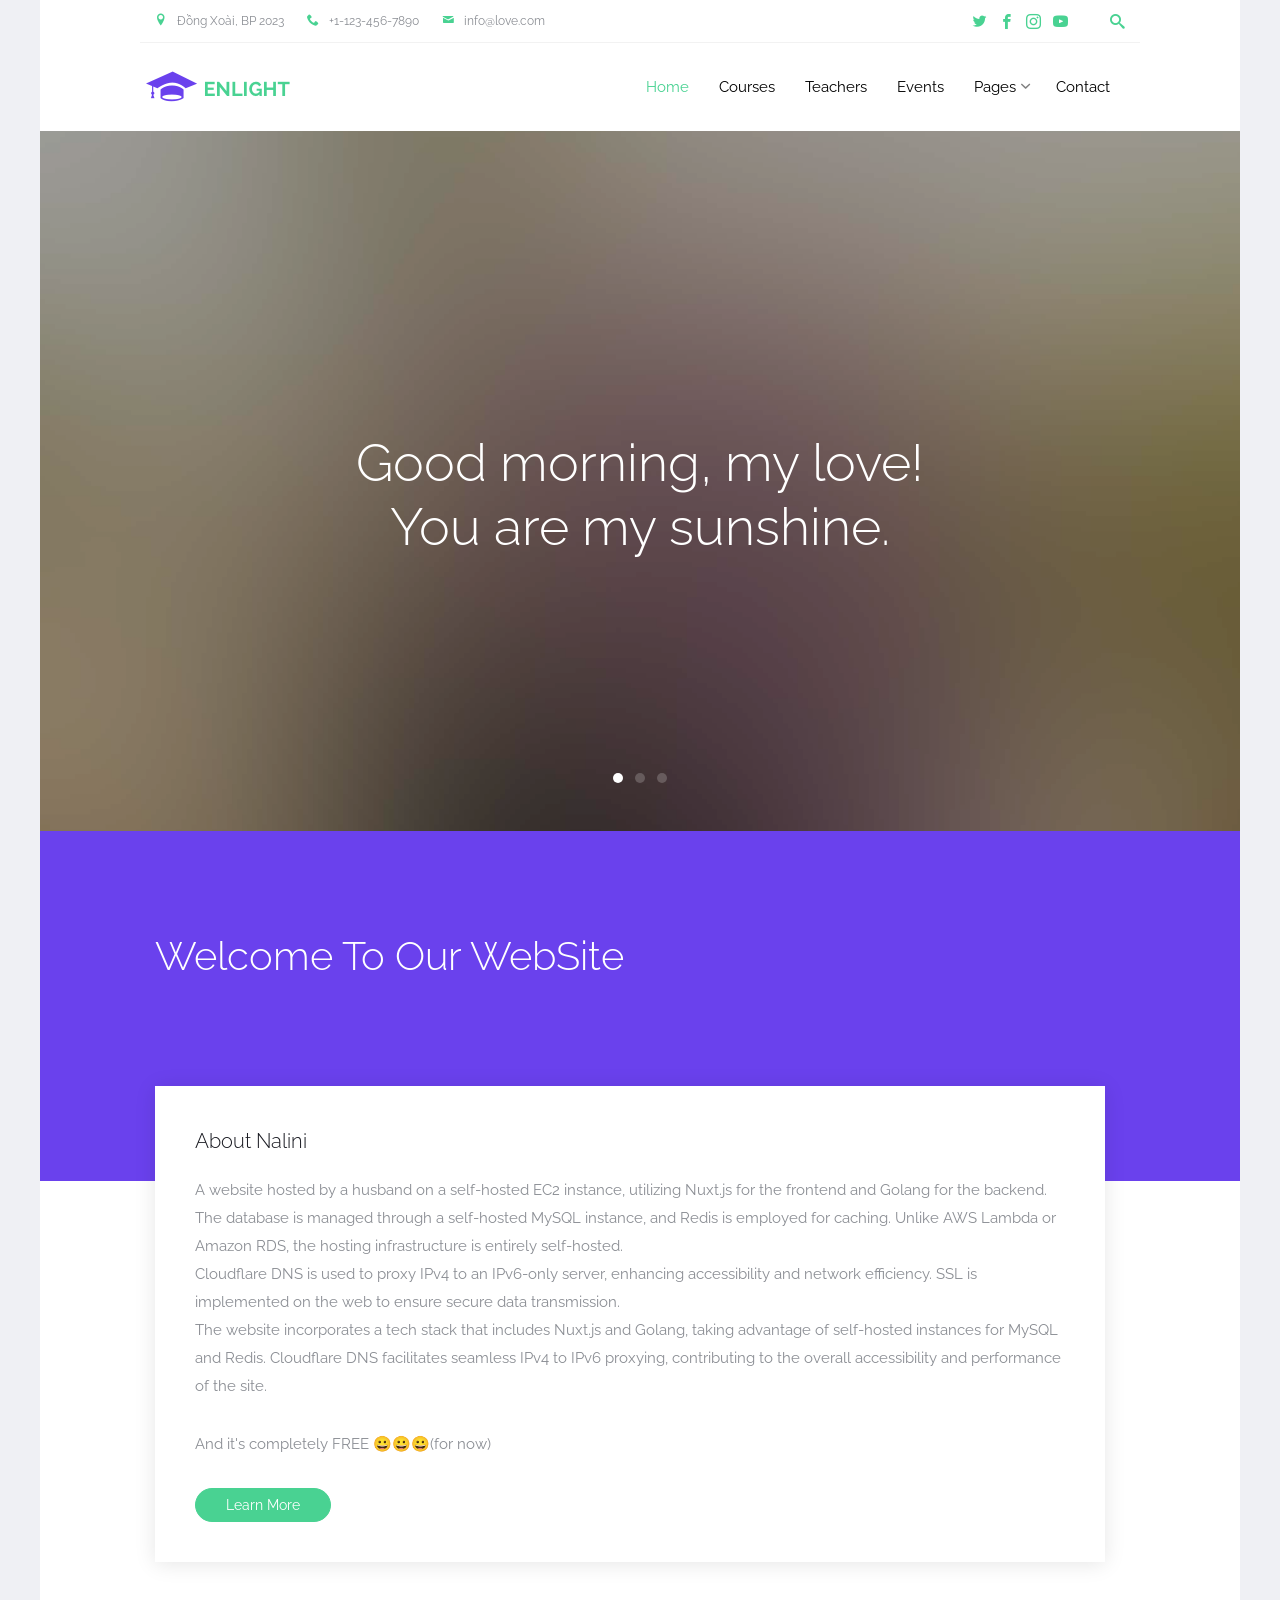
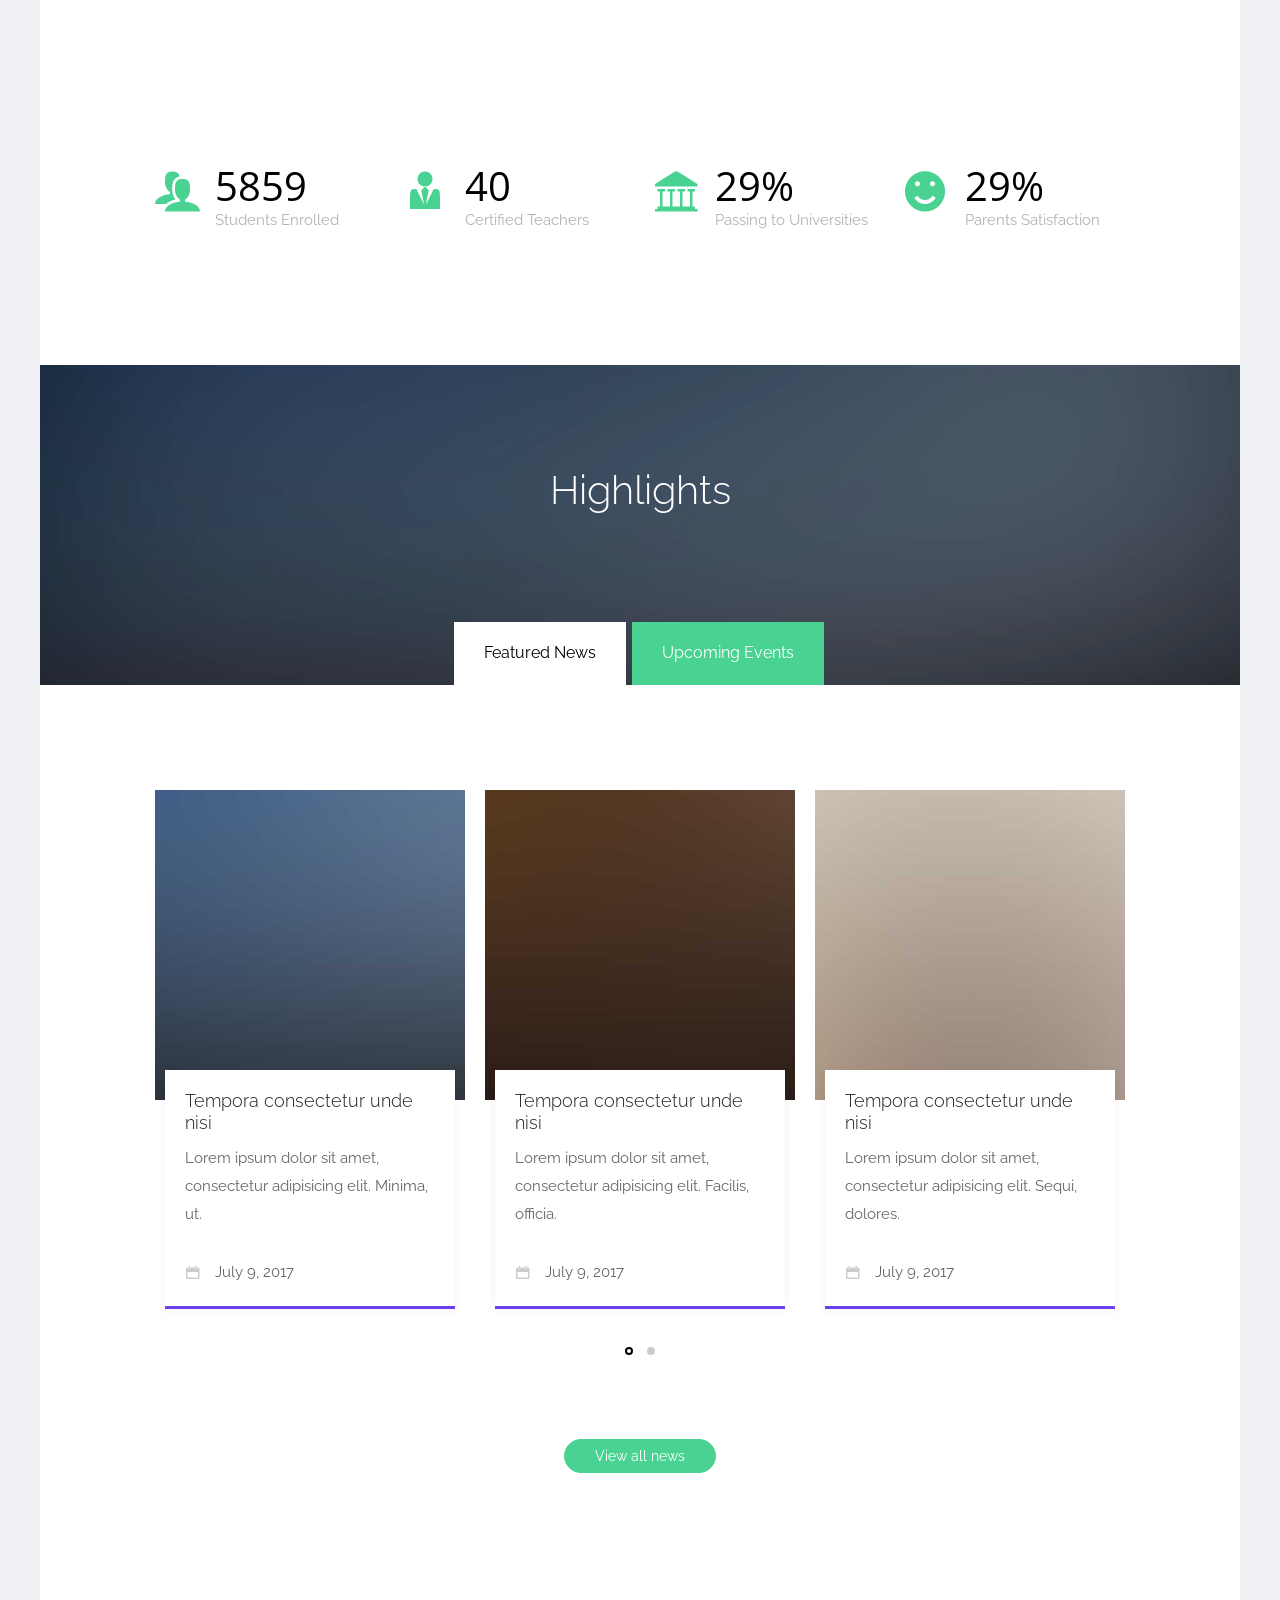
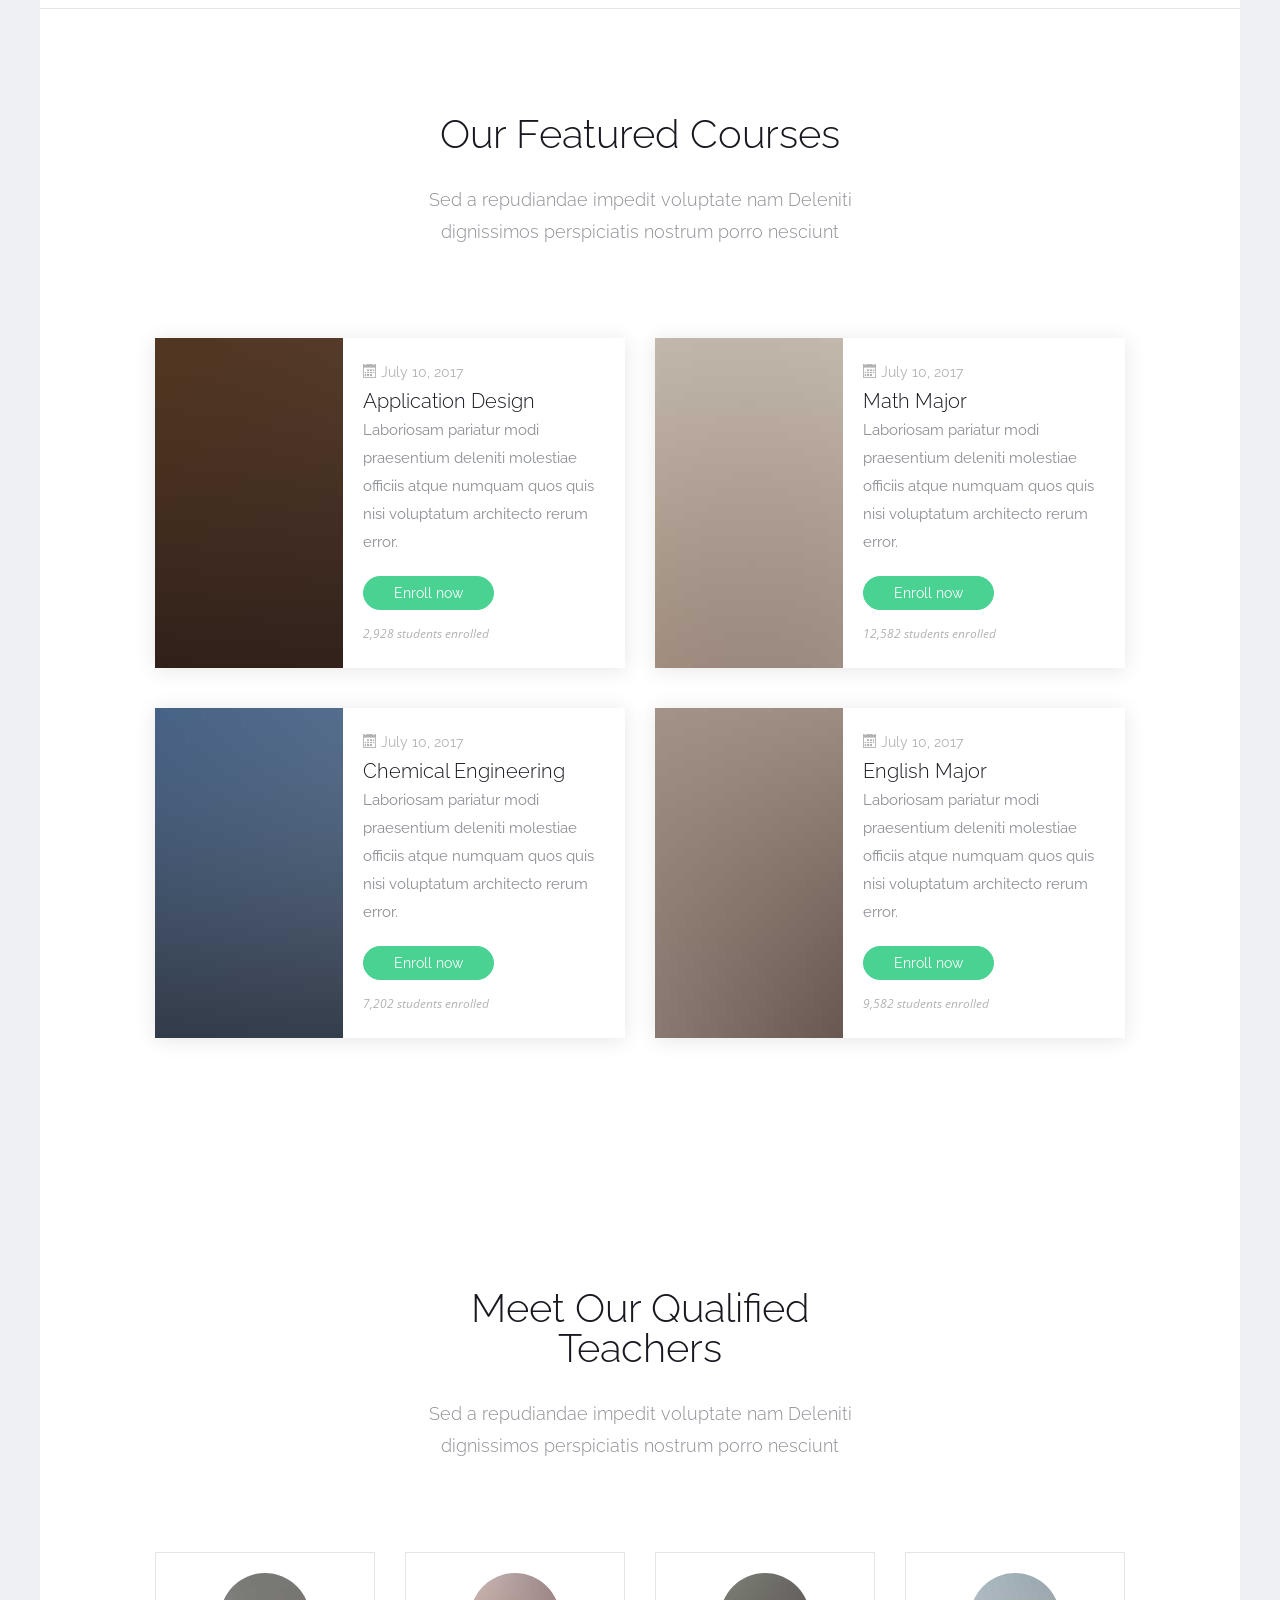
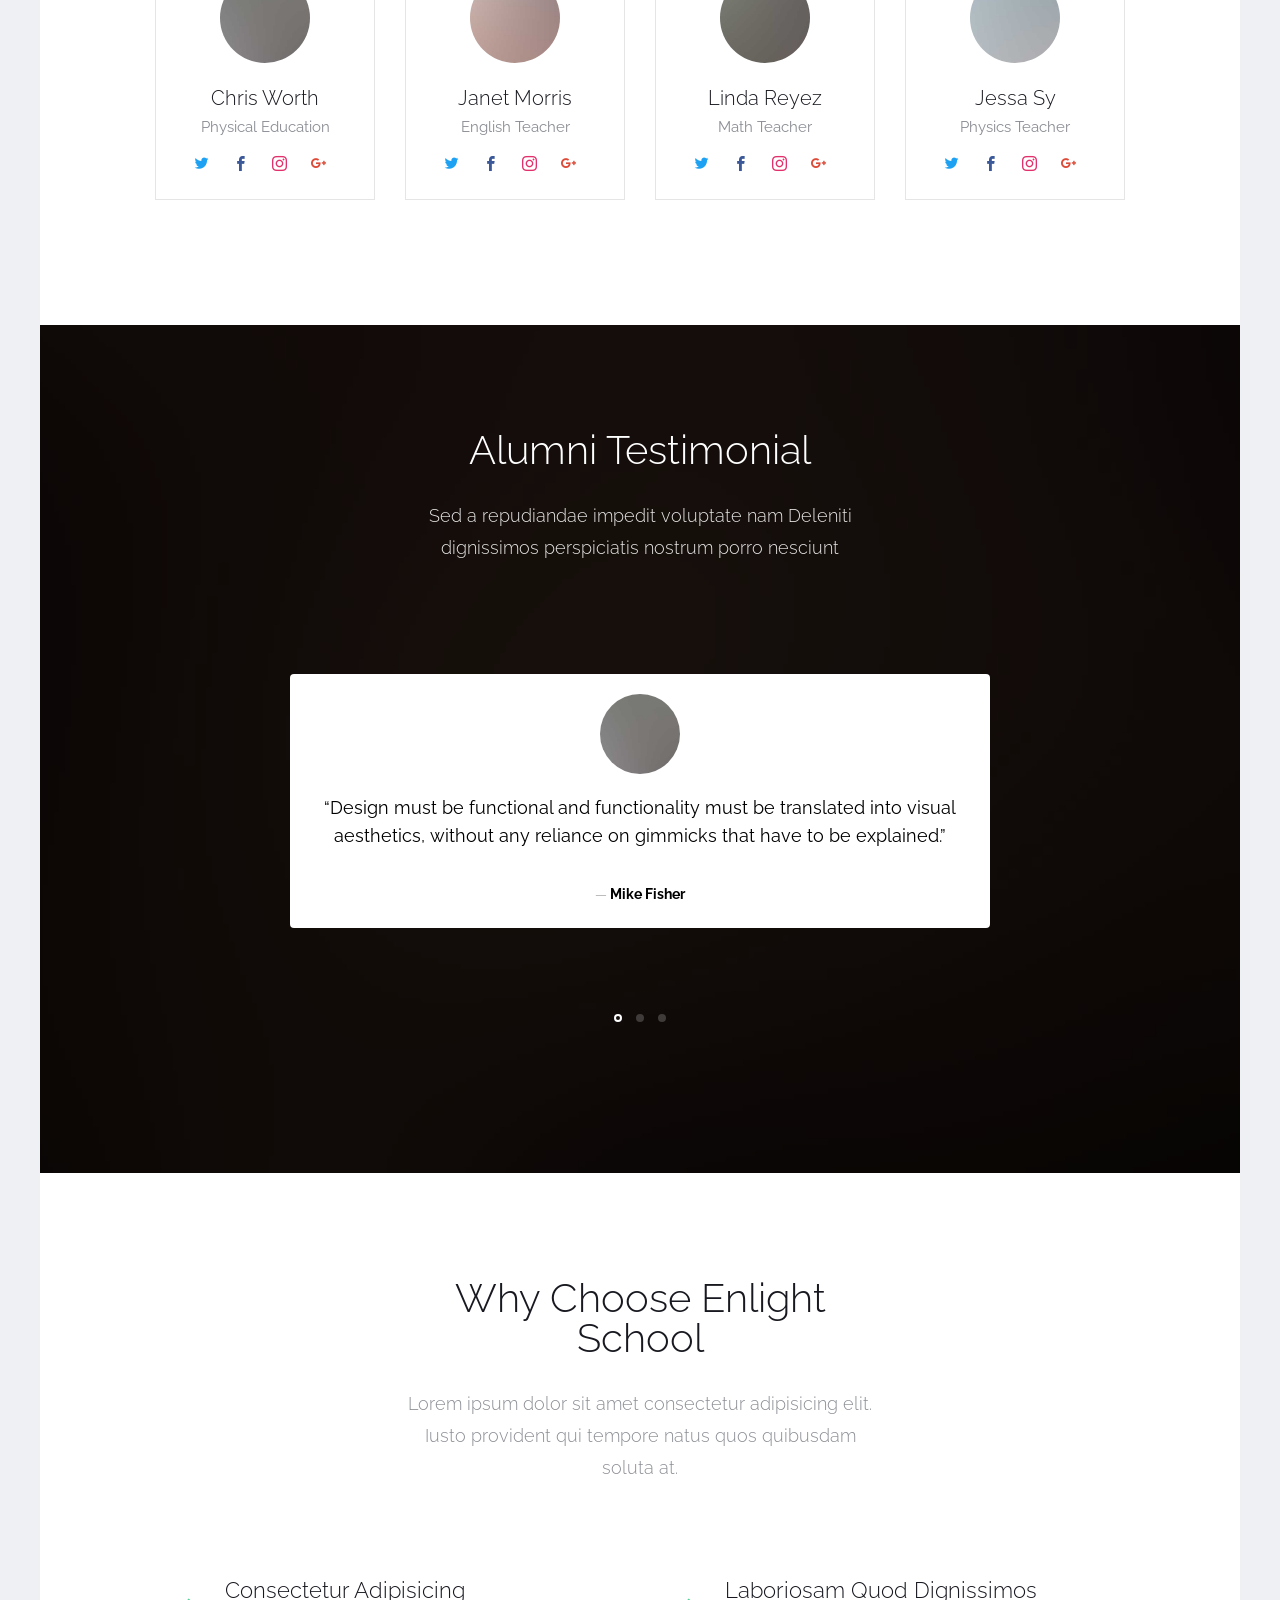
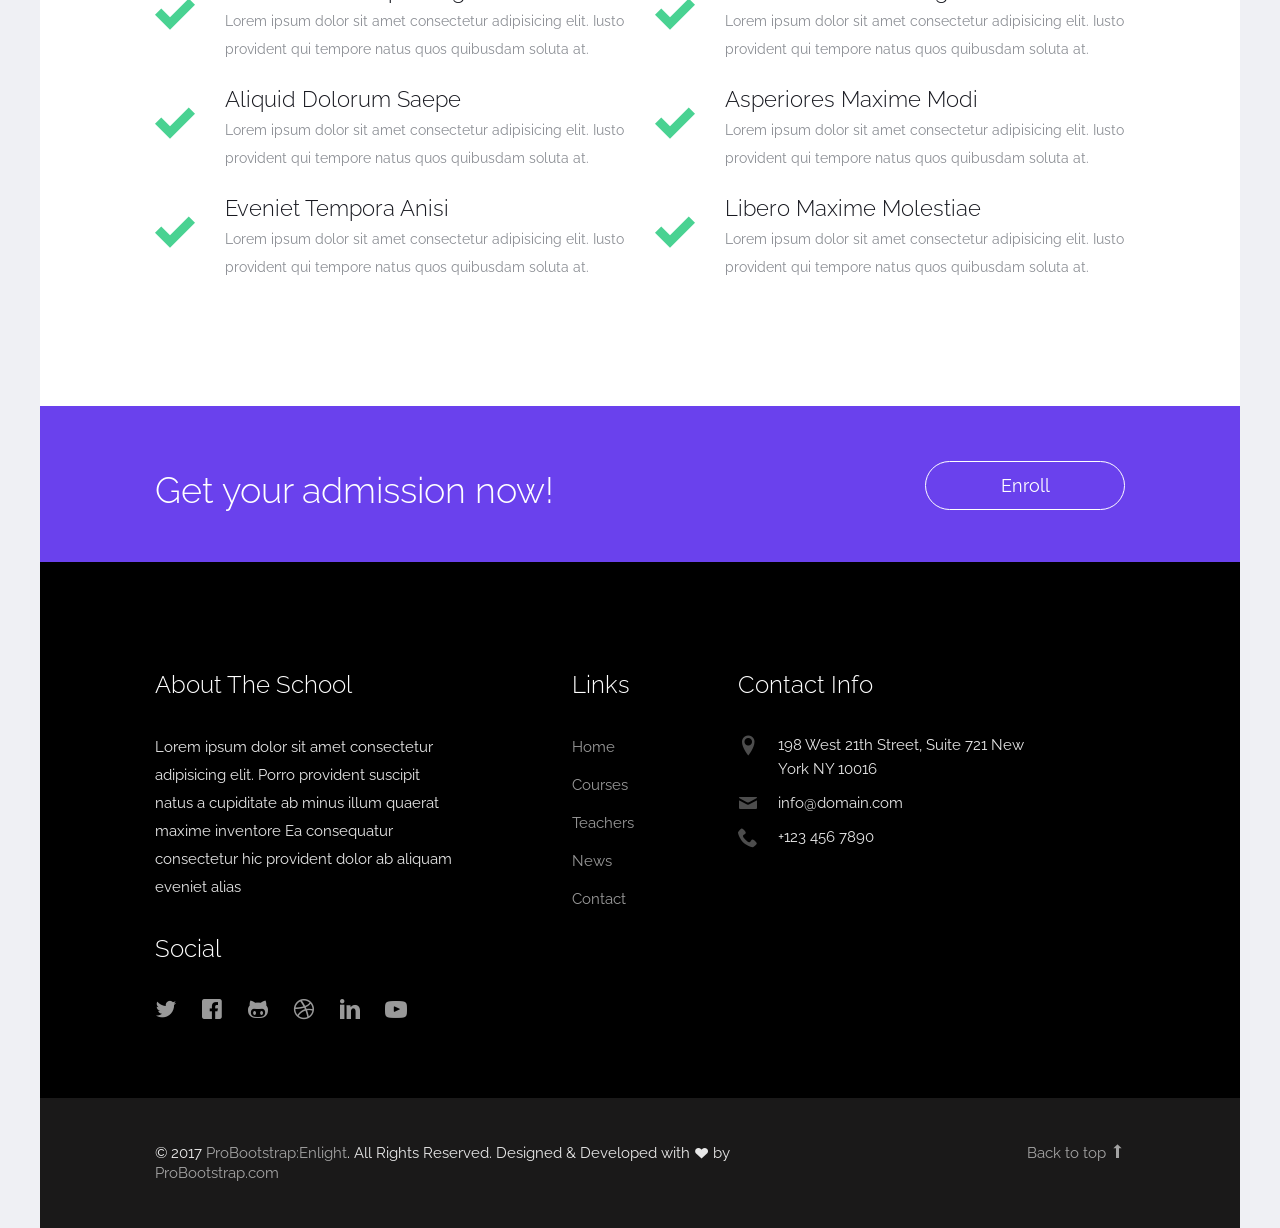
==== commit 32628598: "update" ====
--- a/temp/index.html
+++ b/temp/index.html
@@ -110,7 +110,7 @@
               <div class="row">
                 <div class="col-md-8 col-md-offset-2">
                   <div class="probootstrap-slider-text text-center">
-                    <h1 class="probootstrap-heading probootstrap-animate">Good Morning My Wife</h1>
+                    <h1 class="probootstrap-heading probootstrap-animate">Good morning, my love! You are my sunshine.</h1>
                   </div>
                 </div>
               </div>
